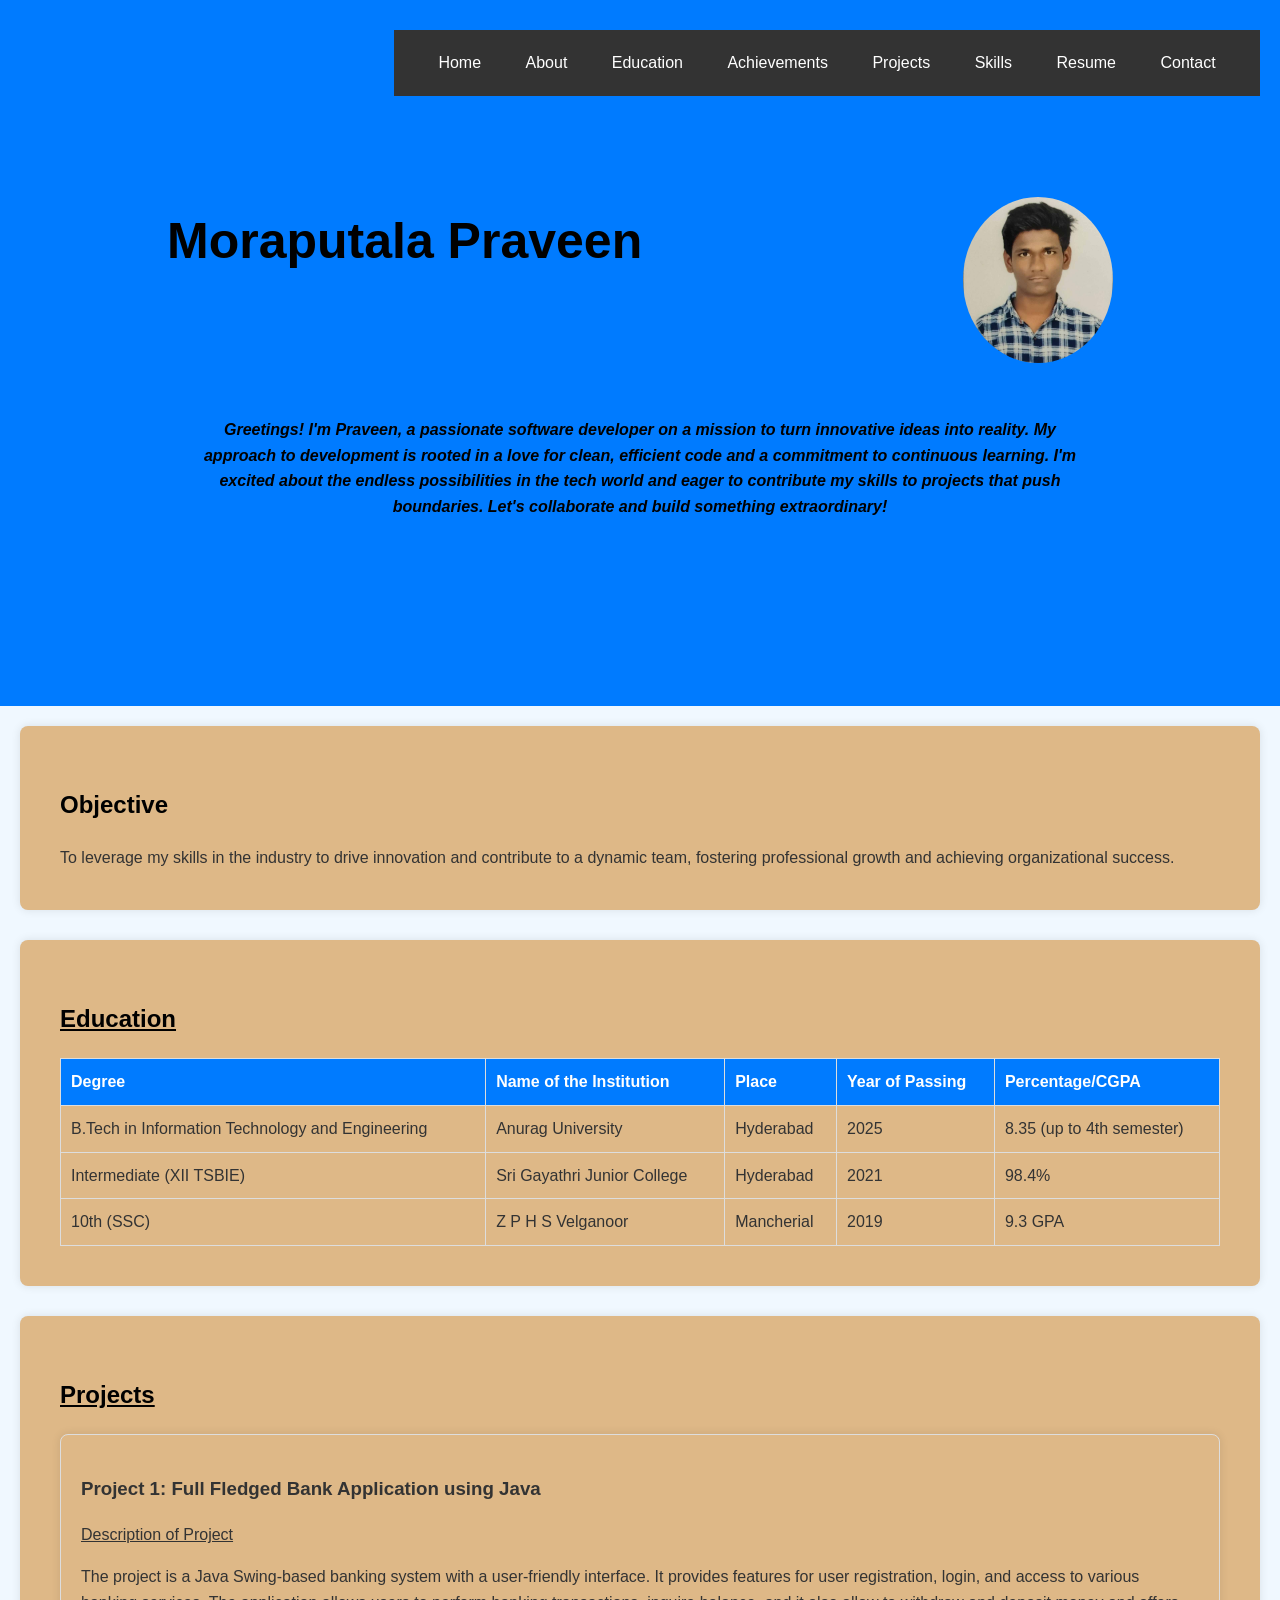
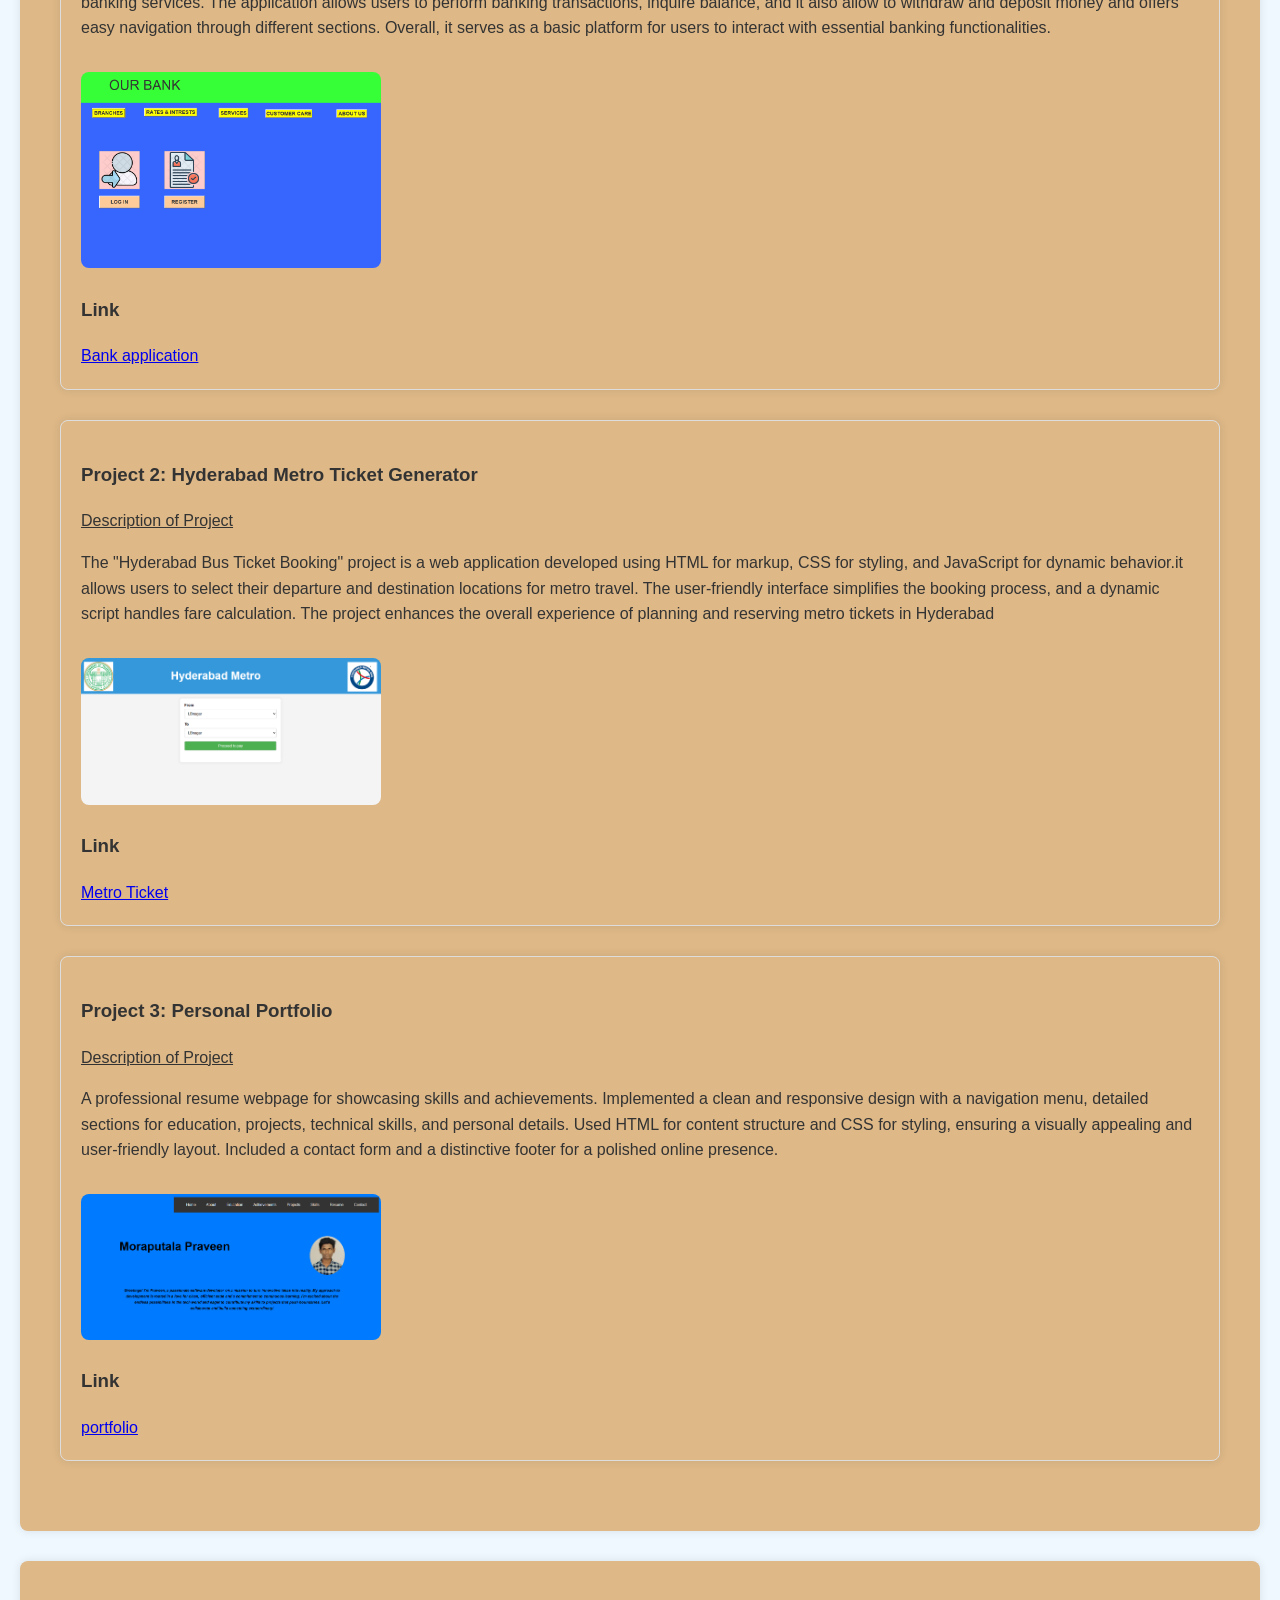
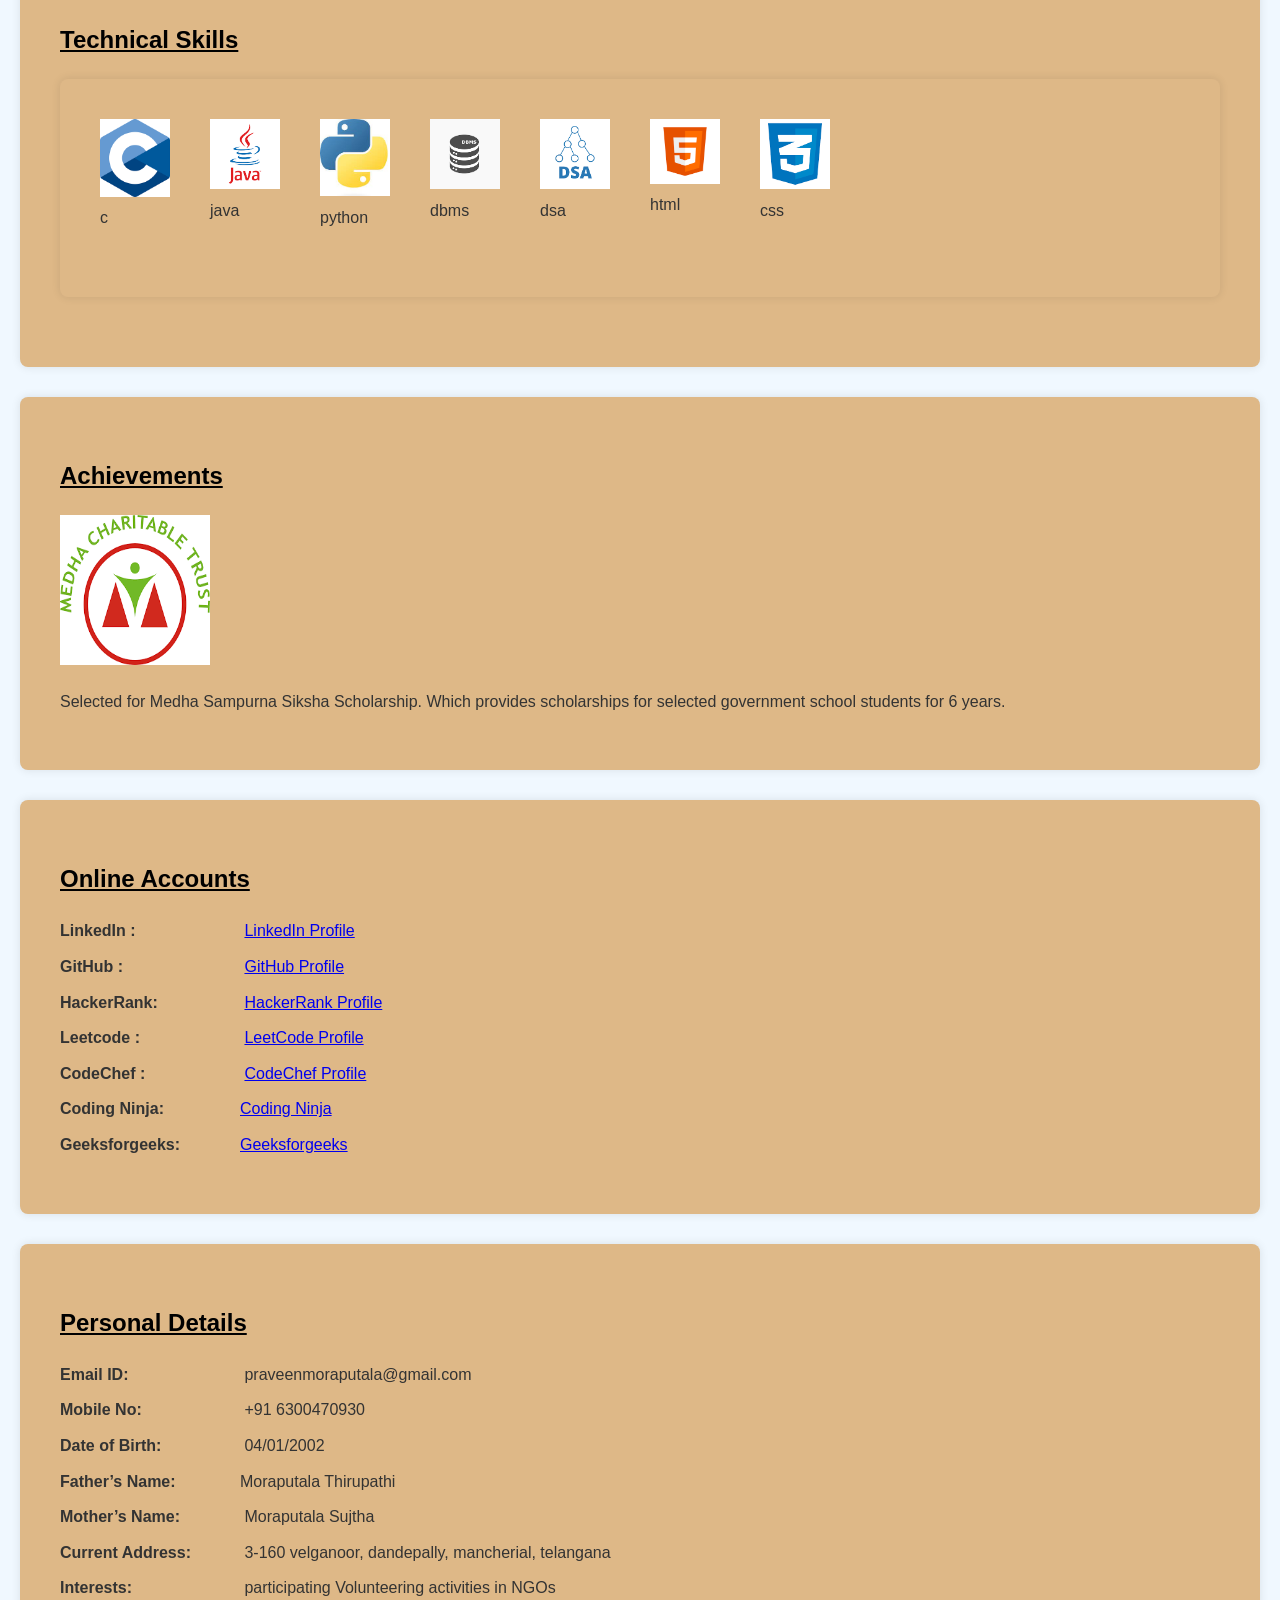
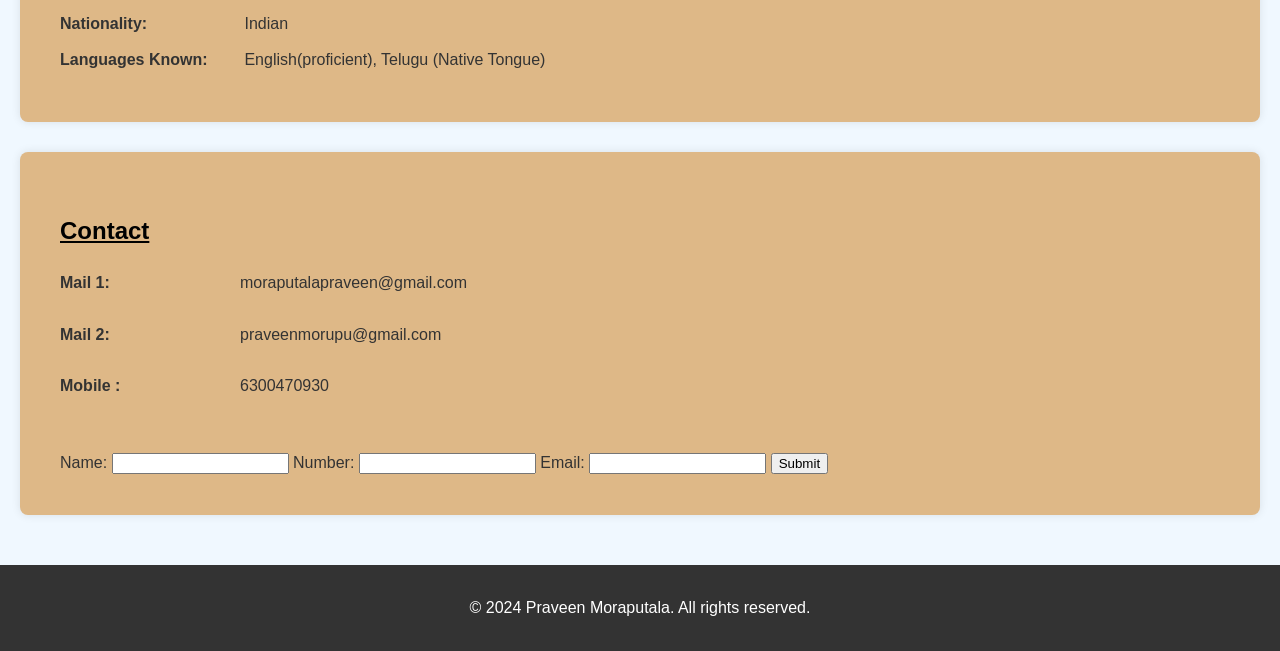
==== index.html @ 89fbe5b4 "Update and rename website1.html to index.html" ====
<!DOCTYPE html>
<html lang="en">
<head>
    <meta charset="UTF-8">
    <meta name="viewport" content="width=device-width, initial-scale=1.0">
    <link rel="stylesheet" href="styles.css">
    
    <title>Moraputala Praveen - Resume</title>
</head>
<body>
    
    <header>
      
        <nav >
            <a href="#home">Home</a>
            <a href="#about">About</a>
            <a href="#education">Education</a>
            <a href="#achievements">Achievements</a>
            <a href="#projects">Projects</a>
            <a href="#technical-skills">Skills</a>
            <a href="resume.pdf" target="_blank">Resume</a>
            <a href="#contact">Contact</a>
        </nav>

        <div id="header">
            <h1 style="font-size:50px;">Moraputala Praveen</h1>
            <img src="praveen.jpg" alt="Moraputala Praveen Photo">
        </div>

        <div id="greetings">
            Greetings! I'm Praveen, a passionate software developer on a mission to turn innovative ideas into reality.
            My approach to development is rooted in a love for clean, efficient code and a commitment to continuous learning. 
                I'm excited about the endless possibilities in the tech world and eager to contribute my skills to projects that 
                push boundaries. Let's collaborate and build something extraordinary!
        </div>
    </header>

    <main>
        <!-- Your main content goes here -->
        <div id="objective">
            <h2>Objective</h2>
            <p>To leverage my skills in the industry to drive innovation and contribute to a dynamic team, fostering professional growth and achieving organizational success.</p>
        </div>
    
        <div id="education">
            <h2><u>Education</u></h2>
            <table>
                <tr>
                    <th>Degree</th>
                    <th>Name of the Institution</th>
                    <th>Place</th>
                    <th>Year of Passing</th>
                    <th>Percentage/CGPA</th>
                </tr>
                <tr>
                    <td>B.Tech in Information Technology and Engineering</td>
                    <td>Anurag University</td>
                    <td>Hyderabad</td>
                    <td>2025</td>
                    <td>8.35 (up to 4th semester)</td>
                </tr>
                <tr>
                    <td>Intermediate (XII TSBIE)</td>
                    <td>Sri Gayathri Junior College</td>
                    <td>Hyderabad</td>
                    <td>2021</td>
                    <td>98.4%</td>
                </tr>
                <tr>
                    <td>10th (SSC)</td>
                    <td>Z P H S Velganoor</td>
                    <td>Mancherial</td>
                    <td>2019</td>
                    <td>9.3 GPA</td>
                </tr>
            </table>
        </div>

        <div id="projects">
            <h2><u>Projects</u></h2>
            <div class="project">
                <h3>Project 1: Full Fledged Bank Application using Java</h3>
                <p><u>Description of Project </u></p>
                <p>The project is a Java Swing-based banking system with a user-friendly interface. It provides features for user 
                    registration, login, and access to various banking services. The application allows users to perform banking 
                    transactions, inquire balance, and it also allow to withdraw and deposit money  and offers easy navigation through
                     different sections. Overall, it serves as a basic platform for users to interact with essential banking functionalities.</p>
                <img src="bank.png" alt="Project 1 Image" width="300" height="100">
                <h3>Link</h3>
                <a href="https://github.com/moraputalapraveen/bank-application" target="_blank">Bank application </a>
            </div>
    
            <div class="project">
                <h3>Project 2: Hyderabad Metro Ticket Generator</h3>
                <p><u>Description of Project</u> </p>
                <p>The "Hyderabad Bus Ticket Booking" project is a web application developed using HTML for markup, CSS for styling, and 
                    JavaScript for dynamic behavior.it allows  users to select their departure and destination locations for metro travel. 
                    The user-friendly interface simplifies the booking process, and a dynamic script handles fare calculation.
                     The project enhances the overall experience of planning and reserving metro tickets in Hyderabad
                </p>
                <img src="metro.png" alt="Project 2 Image" width="300" height="500">
                <h3>Link</h3>
                <a href="https://github.com/moraputalapraveen/Hyderabad_metro_ticket" target="_blank">Metro Ticket</a>
            </div>
            

            <div class="project">
                <h3>Project 3: Personal Portfolio</h3>
                <p><u>Description of Project </u></p>
                <p>
                     A professional resume webpage for showcasing skills and achievements. 
                    Implemented a clean and responsive design with a navigation menu, detailed sections 
                    for education, projects, technical skills, and personal details. Used HTML for content
                     structure and CSS for styling, ensuring a visually appealing and user-friendly layout.
                      Included a contact form and a distinctive footer for a polished online presence.</p>
                <img src="portfolio.png" alt="portfolio image" width="300" height="100">
                <h3>Link</h3>
                <a href="https://github.com/moraputalapraveen/bank-application" target="_blank">portfolio </a>
            </div>
            
        </div>
    
        <div id="technical-skills">
            <h2><u>Technical Skills</u></h2>
            <div id="technical-skills">
                
                <ul class="skills-list">
                    <li>
                        <img src="c.png" alt="C" class="skill-logo">
                        <p>c</p>
                    </li>
                    <li>
                        <img src="java.png" alt="CSS Logo" class="skill-logo">
                        <p>java</p>
                    </li>
                    <li>
                        <img src="python.jpg" alt="CSS Logo" class="skill-logo">
                        <p>python</p>
                    </li>
                    <li>
                        <img src="dbms.png" alt="CSS Logo" class="skill-logo">
                        <p>dbms</p>
                    </li>
                    <li>
                        <img src="dsa.png" alt="dsa logo" class="skill-logo">
                        <p>dsa</p>
                    </li>
                    <li>
                        <img src="html.png" alt="CSS Logo" class="skill-logo">
                        <p>html</p>
                    </li>
                    <li>
                        <img src="css.png" alt=" css logo" class="skill-logo">
                        <p>css</p>
                    </li>
                    
                    <!-- Add more skills as needed -->
                </ul>
            </div>
            
        </div>
   
        <div id="achievements">
            <h2><u>Achievements</u></h2>
            <ul>
                <li>
                    <img  src="medha.png" alt="dsa logo"  width="150px" height="150px">
                    <p>Selected for Medha Sampurna Siksha Scholarship. Which provides scholarships for selected government
                        school students for 6 years.</p>
                </li>
            </ul>
        </div>
    
        <div id="Online-accounts">
            <h2><u>Online Accounts</u></h2>
            <ul>
                <li><strong>LinkedIn  :</strong> <a href="https://www.linkedin.com/in/praveen-moraputala-146550252/" target="_blank">LinkedIn Profile</a></li>
                <li><strong>GitHub    :</strong> <a href="https://github.com/moraputalapraveen" target="_blank">GitHub Profile</a></li>
                <li><strong>HackerRank:</strong> <a href="https://www.hackerrank.com/profile/21eg105h37_" target="_blank">HackerRank Profile</a></li>
                <li><strong>Leetcode  :</strong> <a href="https://leetcode.com/21eg105h37/" target="_blank" >LeetCode Profile</a></li>
                <li><strong>CodeChef  :</strong> <a href="https://www.codechef.com/users/au_21eg105h37" target="_blank"> CodeChef Profile</a></li>
                <li><strong>Coding Ninja:</strong><a href="https://www.codingninjas.com/studio/profile/praveen_17" target="_blank">Coding Ninja</a></li>
                <li><strong>Geeksforgeeks:</strong><a href="https://auth.geeksforgeeks.org/user/21eg10iwkr" target="_blank">Geeksforgeeks</a></li>
            </ul>
        </div>

        <div id="personal-details">
            <h2><u>Personal Details</u></h2>
            <ul>
                <li><strong>Email ID:</strong> praveenmoraputala@gmail.com</li>
                <li><strong>Mobile No:</strong> +91 6300470930</li>
                <li><strong>Date of Birth:</strong> 04/01/2002</li>
                <li><strong>Father’s Name: </strong>Moraputala Thirupathi</li>
                <li><strong>Mother’s Name:</strong> Moraputala Sujtha</li>
                <li><strong>Current Address:</strong> 3-160 velganoor, dandepally, mancherial, telangana</li>
                <li><strong>Interests:</strong> participating Volunteering activities in NGOs</li>
                <li><strong>Nationality:</strong> Indian</li>
                <li><strong>Languages Known:</strong> English(proficient), Telugu (Native Tongue)</li>
            </ul>
        </div>
    
        <div id="contact">
            <h2><u>Contact</u></h2>
            <p><strong>Mail 1:</strong>moraputalapraveen@gmail.com</p>
            <br>
            <p><strong>Mail 2:</strong>praveenmorupu@gmail.com</p>
            <br>
            <p><strong>Mobile  :</strong>6300470930</p>
            <p><strong></strong></p>
            <br>
            
            <form>
                <label for="name">Name:</label>
                <input type="text" id="name" name="name" required>
        
                <label for="number">Number:</label>
                <input type="tel" id="number" name="number" required>
        
                <label for="email">Email:</label>
                <input type="email" id="email" name="email" required>
        
                <button type="submit">Submit</button>
            </form>
        </div>
       
    
    
    </main>
    <footer>
        &copy; 2024 Praveen Moraputala. All rights reserved.
    </footer>
</body>
</html>
---- styles.css ----
body {
            font-family: 'Arial', sans-serif;
            line-height: 1.6;
            margin: 0;
            background-color:aliceblue;
            color: #333;
        }

        header {
            background-color:#007BFF;
            padding: 167px;
            text-align: center;
            overflow: hidden; 
        }

        nav {
            background-color: #333;
            padding: 20px; 
            
            position: absolute;
            right: 20px;
            
            top: 30px;
           
            width: calc(70% - 70px);
        }


        nav a {
            color: #fff;
            text-decoration: none;
            margin: 0 20px;
          

        }

        #header h1 {
            float: left;
        }

        #header img {
            max-width: 150px;
            border-radius: 50%;
            margin-top: 30px;
            float: right;
        }

        #header div {
            color:crimson;
            font-size: 14px;
            font-family: Impact, Haettenschweiler, 'Arial Narrow Bold', sans-serif;
            margin-top: 200px;
        }

        #greetings {
            color:black;
            font-size: 16px;
            text-align: center;
            margin-top: 230px;
            word-wrap: break-word;
            font-style: italic; /* Italic font style */
            font-weight: bold; /* Bold font weight */
            padding: 20px; /* Added padding for better visual appearance */
           
            
           
        }
        
        main {
            
            padding: 20px;
        }

        h1, h2 {
            color:black;
        }

        ul {
            list-style-type: none;
            padding: 0;
        }

        li {
            margin-bottom: 10px;
        }

        #objective,
        #education,
        #projects,
        #technical-skills,
        #achievements,
        #Online-accounts,
        #personal-details,
        #contact {
            margin-bottom: 30px;
            background-color:burlywood;
            padding: 40px;
            border-radius: 8px;
            box-shadow: 0 0 10px rgba(0, 0, 0, 0.1);
        }

        #objective p,
        #projects ul,
        #technical-skills ul,
        #achievements ul,
        #soft-skills ul,
        #personal-details ul,
        #contact p {
            margin: 0;
        }

        table {
            width: 100%;
            border-collapse: collapse;
            margin-top: 20px;
        }

        th, td {
            border: 1px solid #ddd;
            padding: 10px;
            text-align: left;
        }

        th {
            background-color: #007BFF;
            color: white;
        }
         
        .project {
            margin-bottom: 30px;
            border: 1px solid #ddd;
            padding: 20px;
            border-radius: 8px;
            box-shadow: 0 0 10px rgba(0, 0, 0, 0.1);
        }

        .project img {
            max-width: 100%;
            height: auto;
            border-radius: 8px;
            margin-top: 15px;
        }

        #technical-skills 
           
        
        
        .skills-list {
            list-style-type: none;
            padding: 0;
            display: flex; /* Display skills in a row */
        }
        
        .skills-list li {
            margin-right: 40px; /* Adjust the spacing between skills */
        }
        
        .skill-logo {
            max-width: 70px; /* Set the maximum width for the logos */
            height: auto;
            margin-bottom: -15px; /* Adjust the spacing between logo and skill name */
        }
        
        #personal-details strong,
        #Online-accounts strong,
        #contact strong{
            display: inline-block;
            width: 180px;
        }
        footer {
            text-align: center;
            padding: 30px;
            background-color: #333;
            color: #fff;
            margin-top: auto;
        }
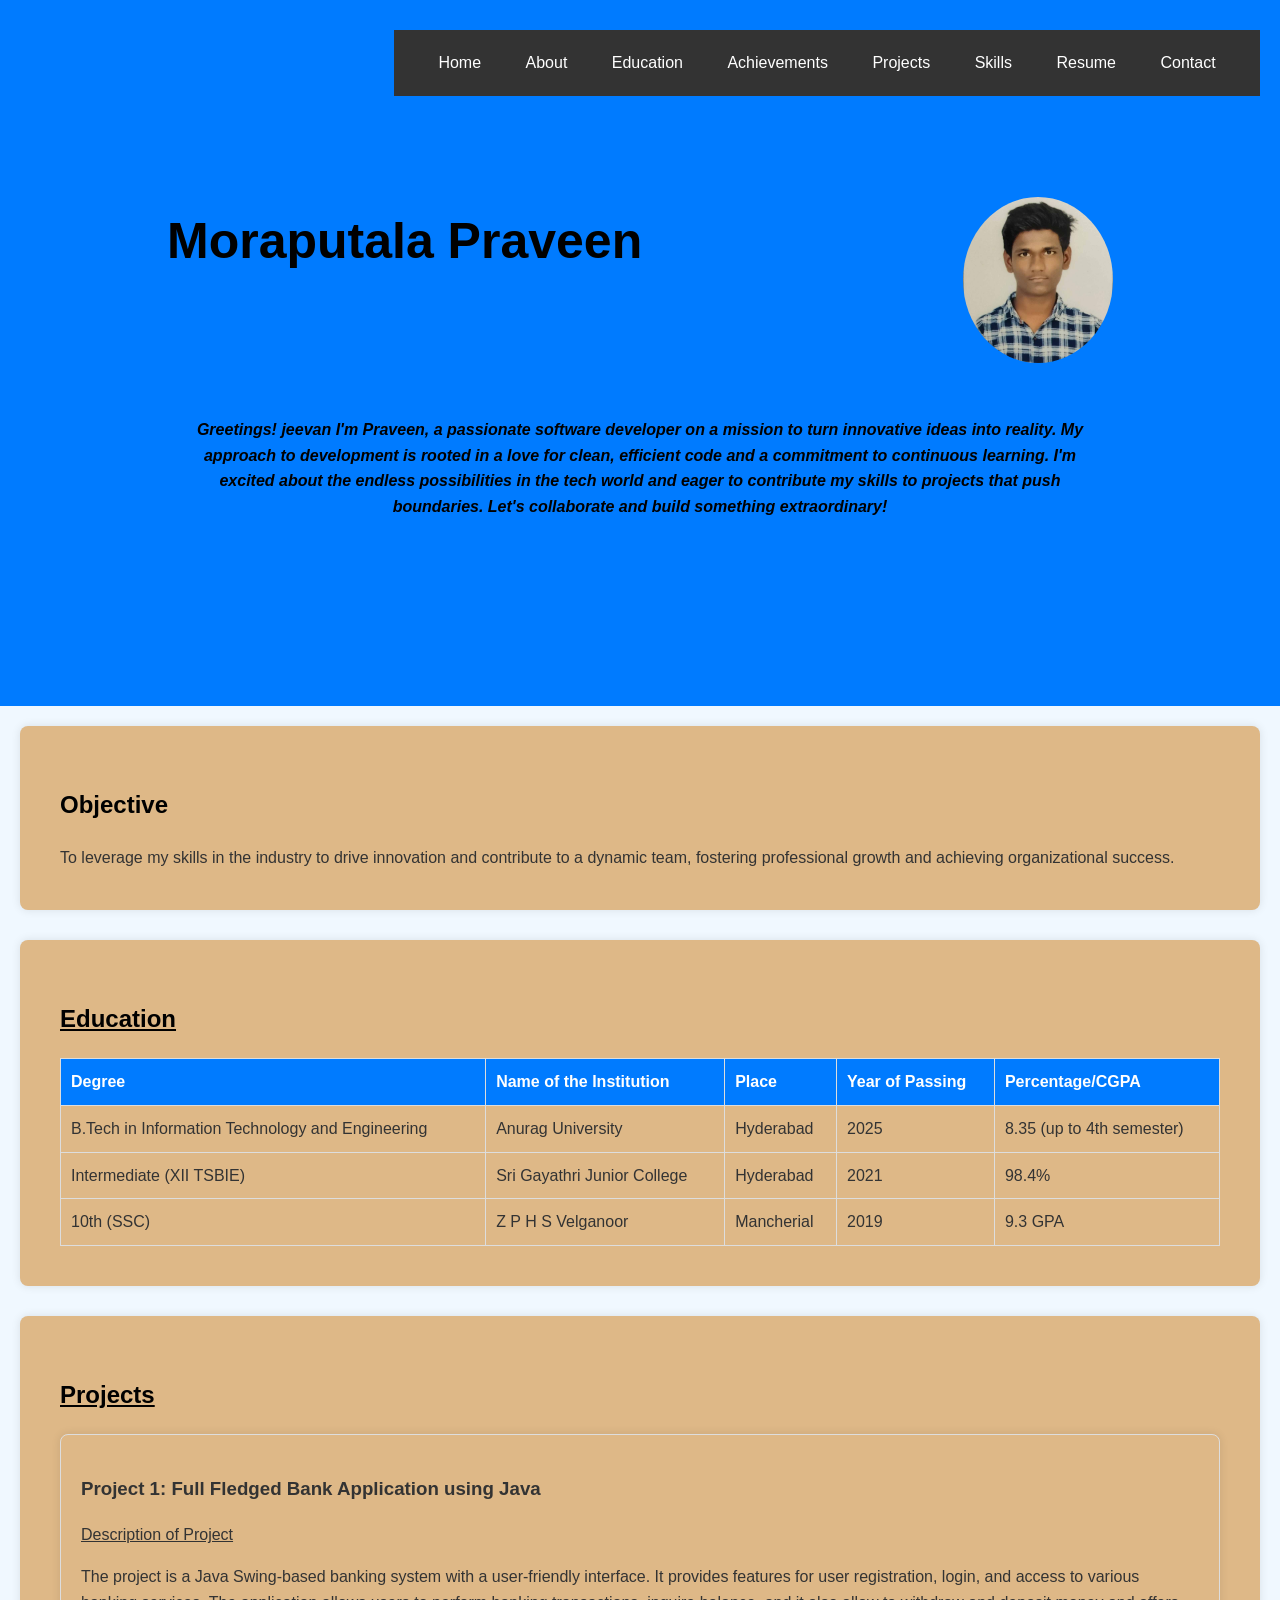
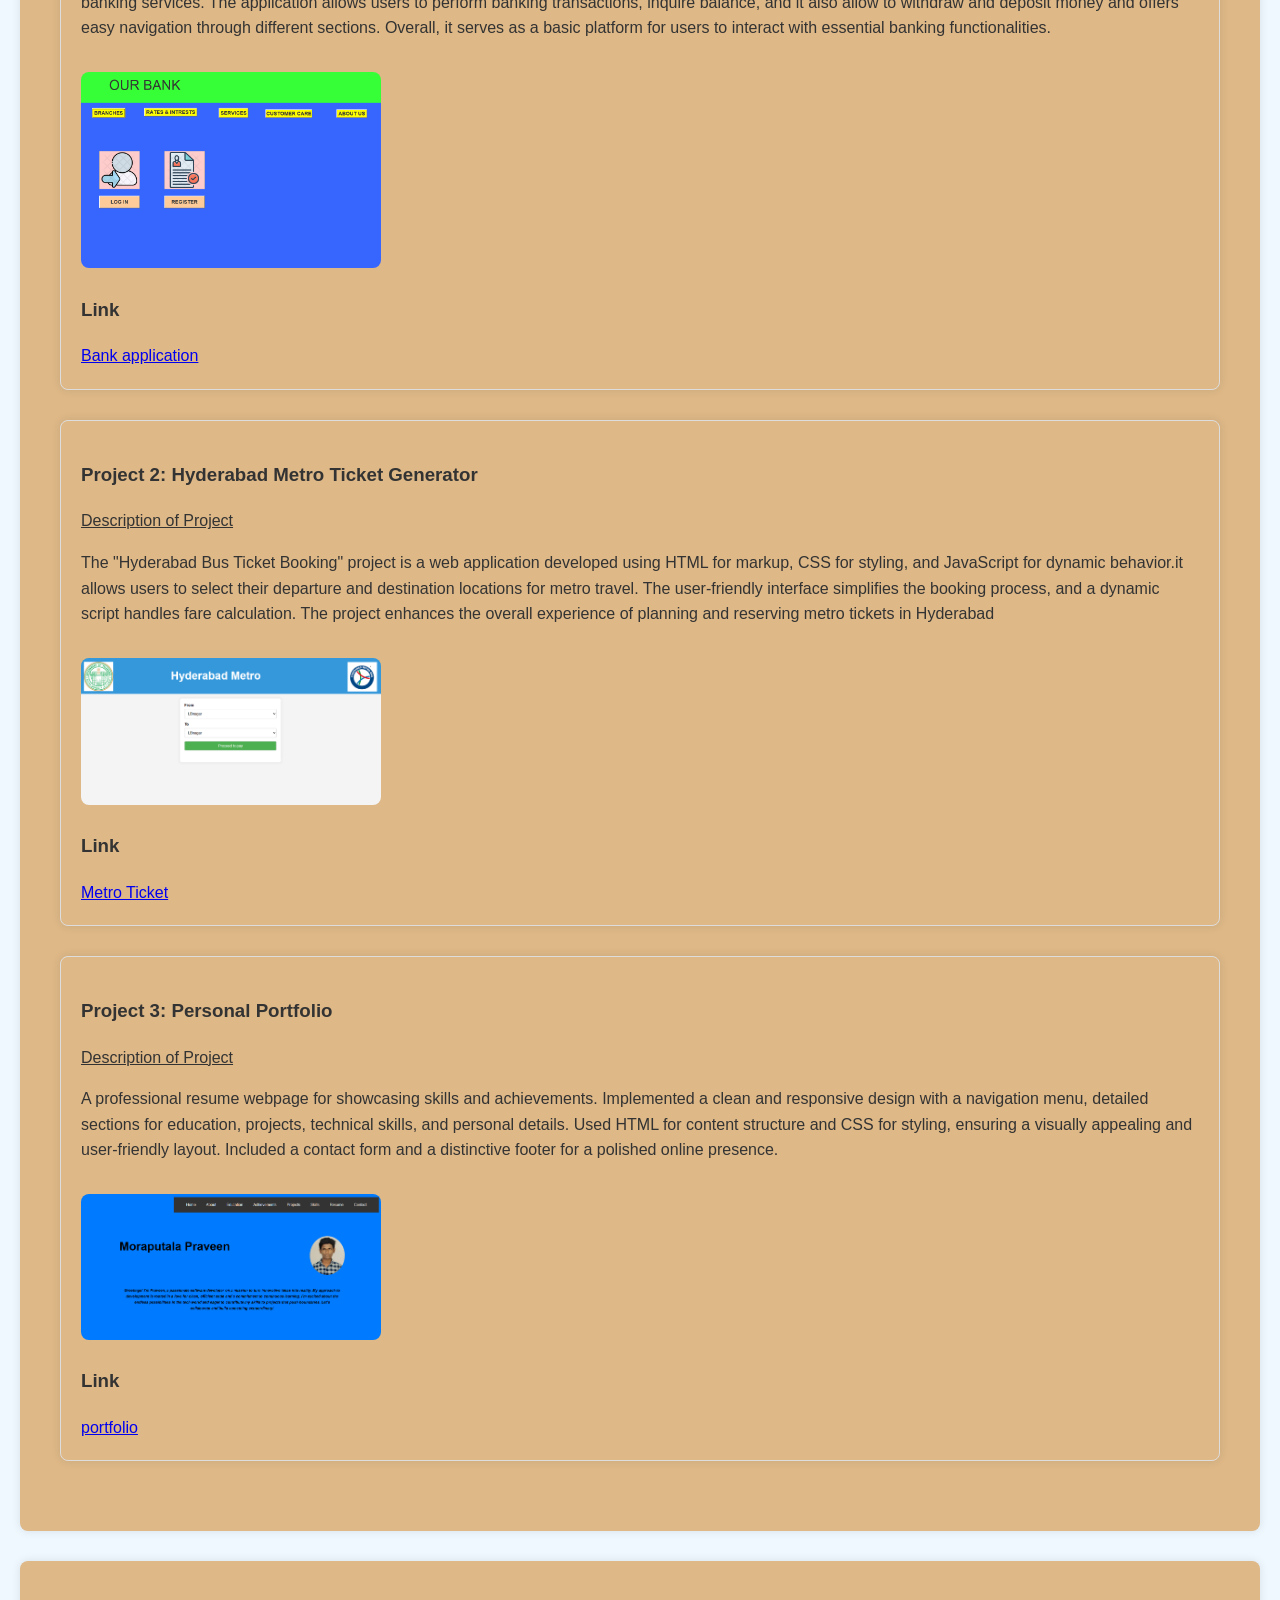
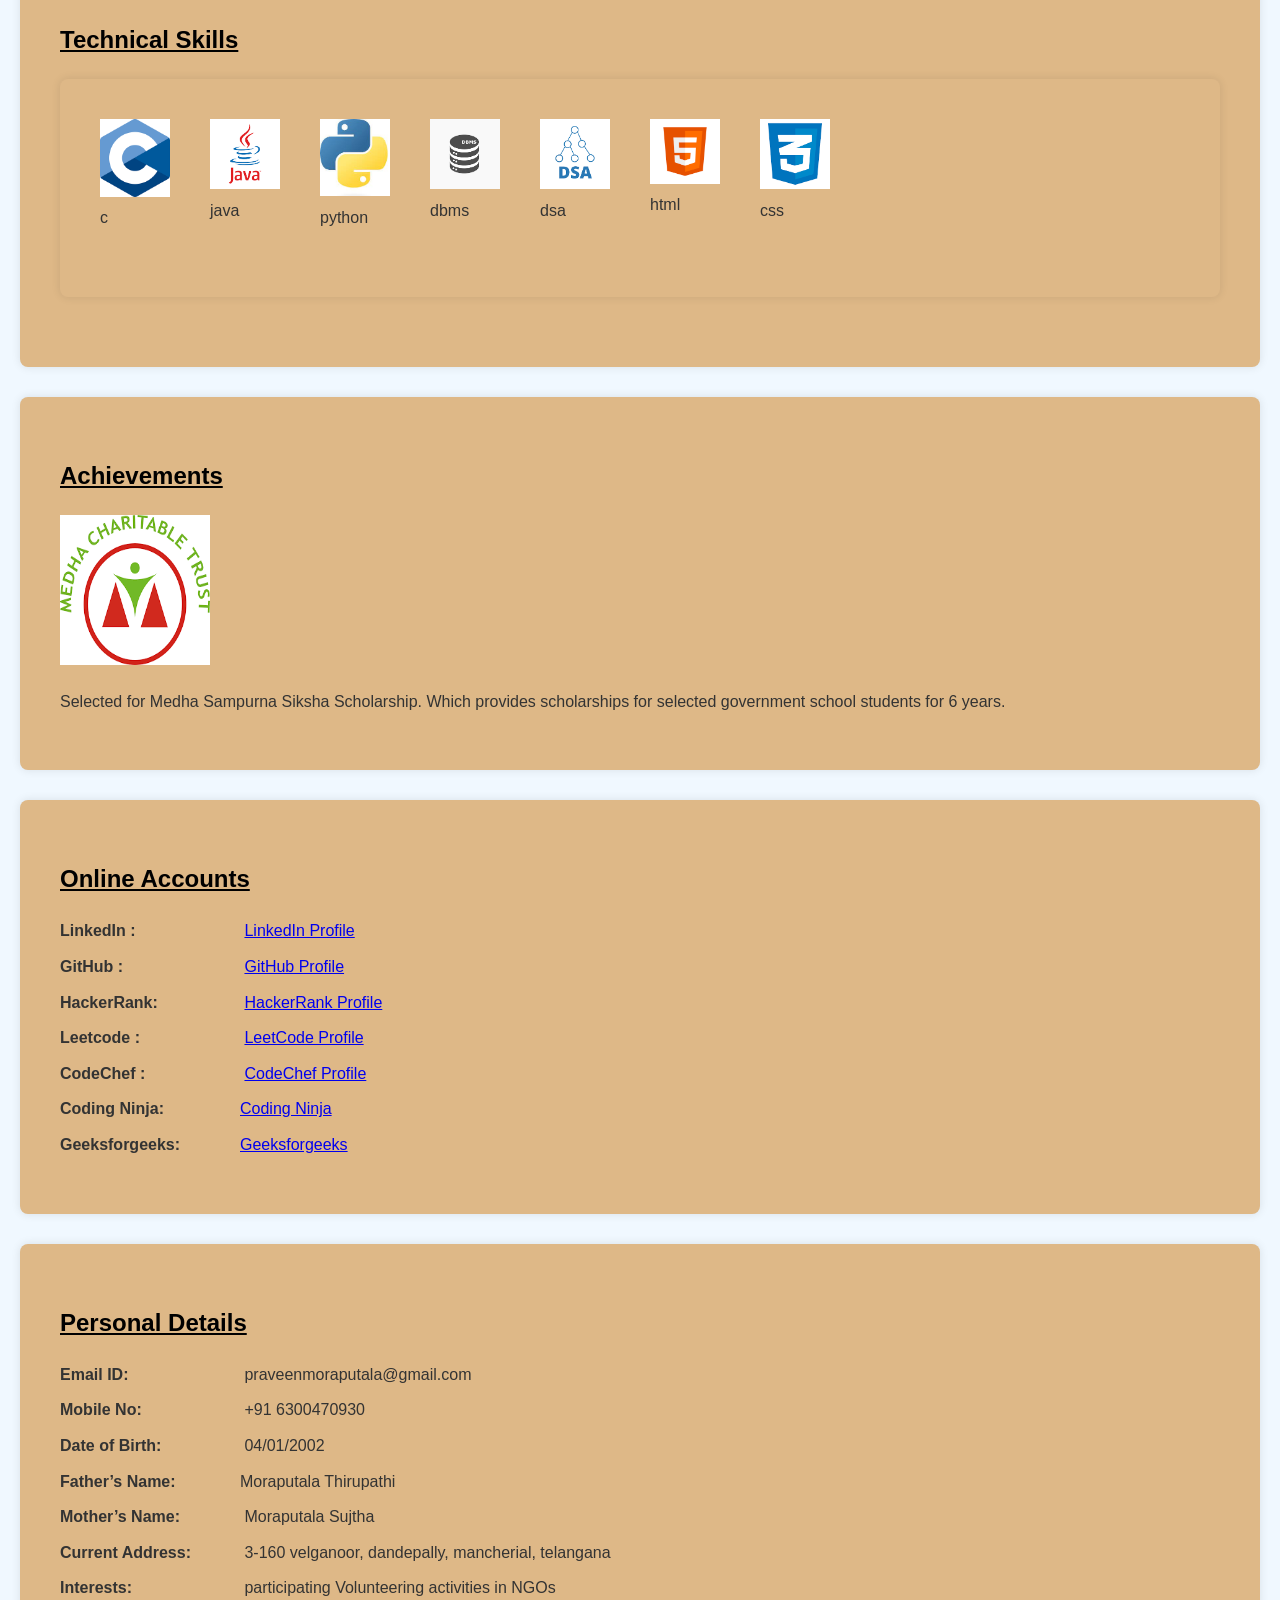
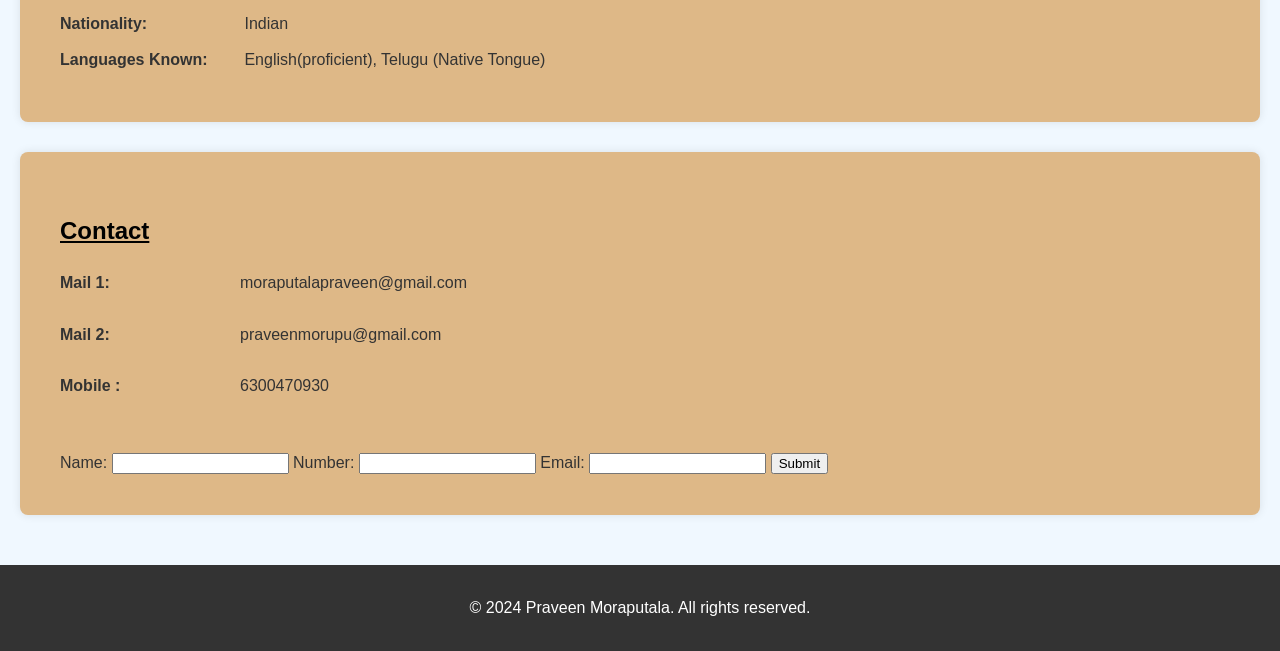
==== commit a34eee7d: "Update index.html" ====
--- a/index.html
+++ b/index.html
@@ -28,7 +28,7 @@
         </div>
 
         <div id="greetings">
-            Greetings! I'm Praveen, a passionate software developer on a mission to turn innovative ideas into reality.
+            Greetings! jeevan I'm Praveen, a passionate software developer on a mission to turn innovative ideas into reality.
             My approach to development is rooted in a love for clean, efficient code and a commitment to continuous learning. 
                 I'm excited about the endless possibilities in the tech world and eager to contribute my skills to projects that 
                 push boundaries. Let's collaborate and build something extraordinary!
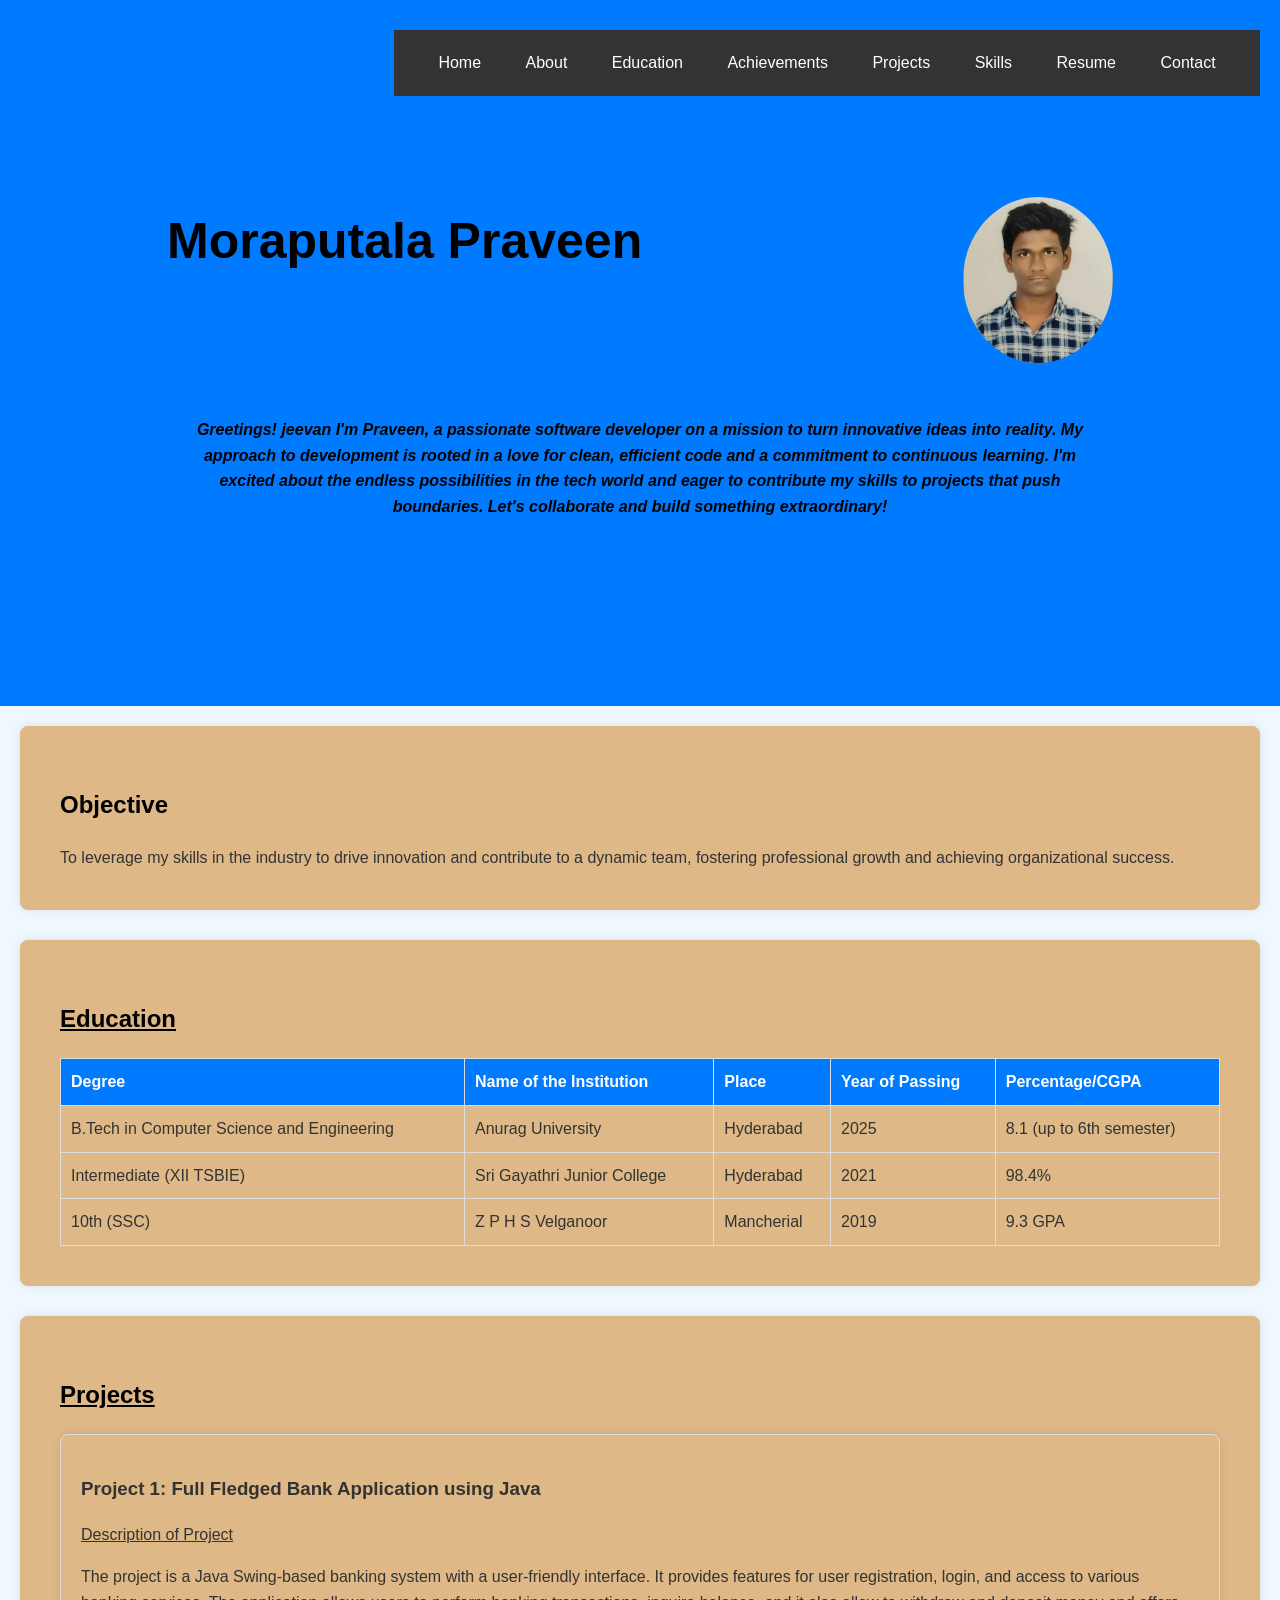
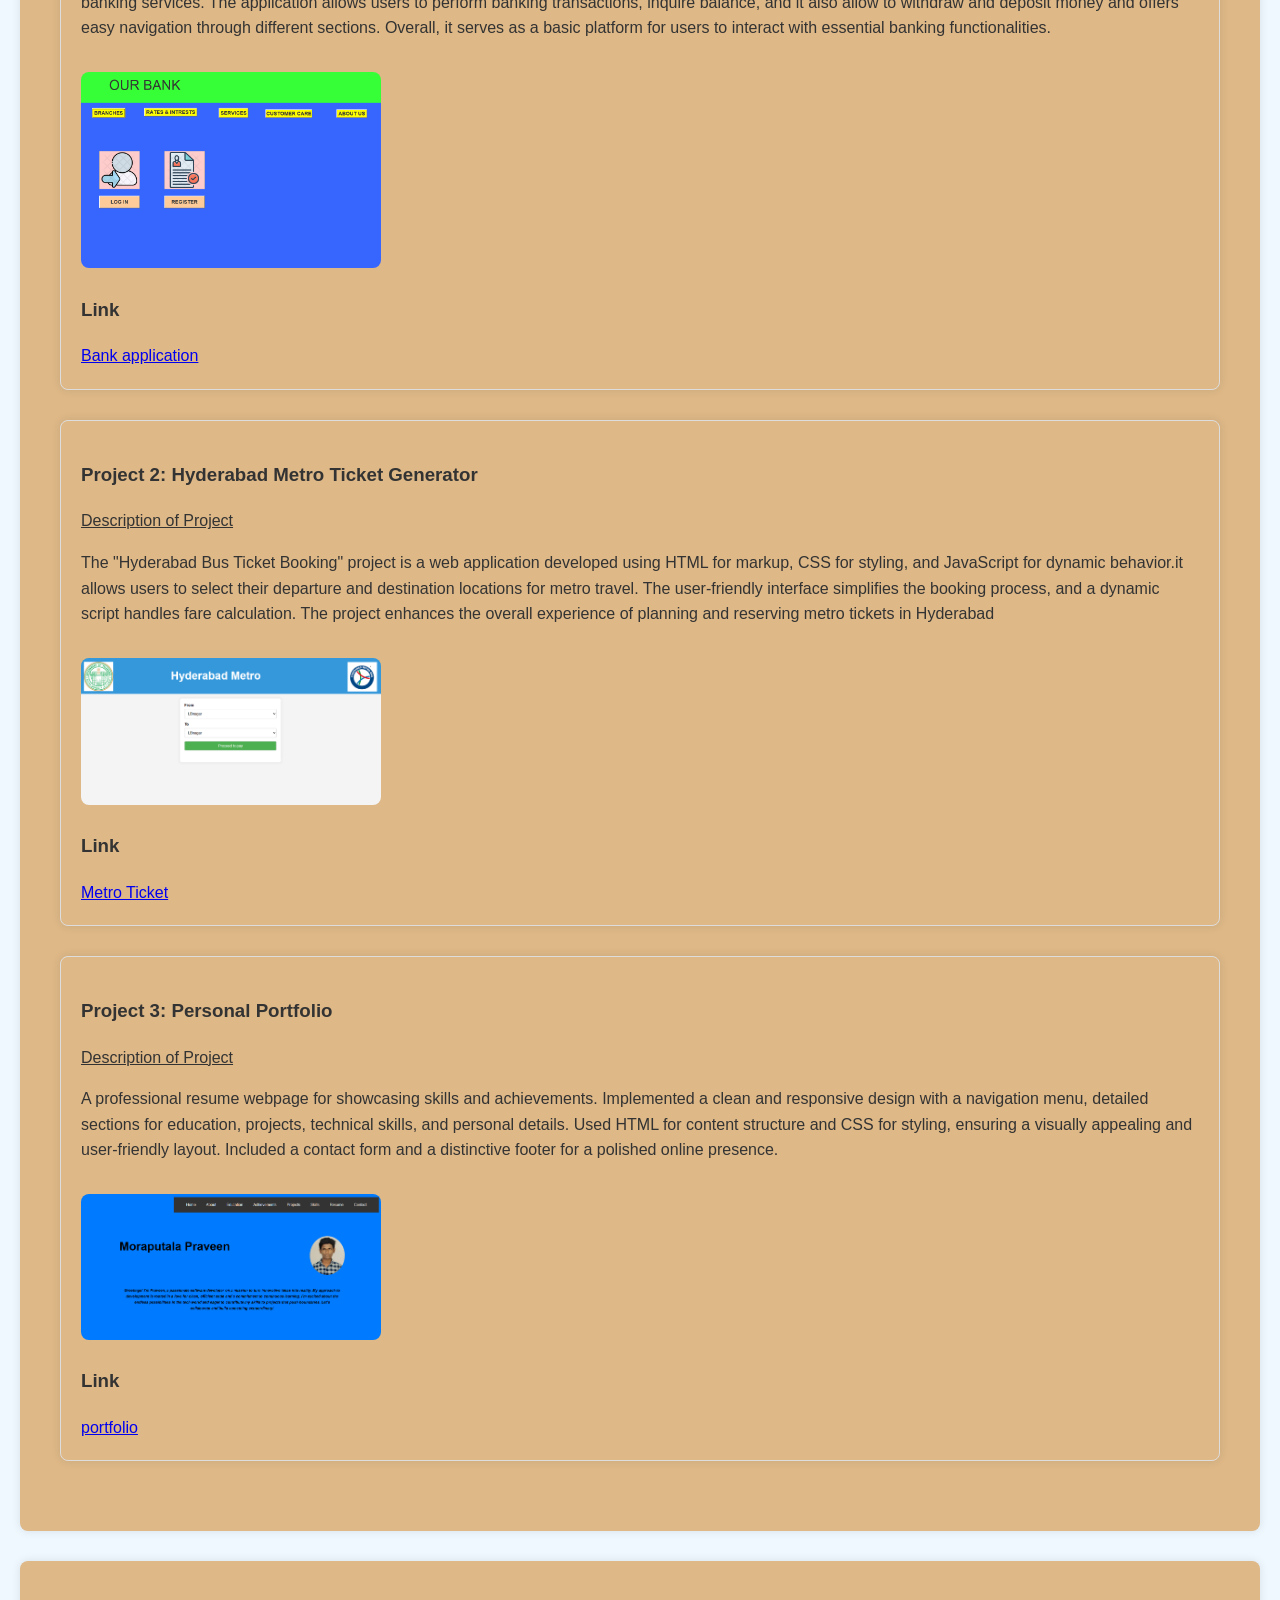
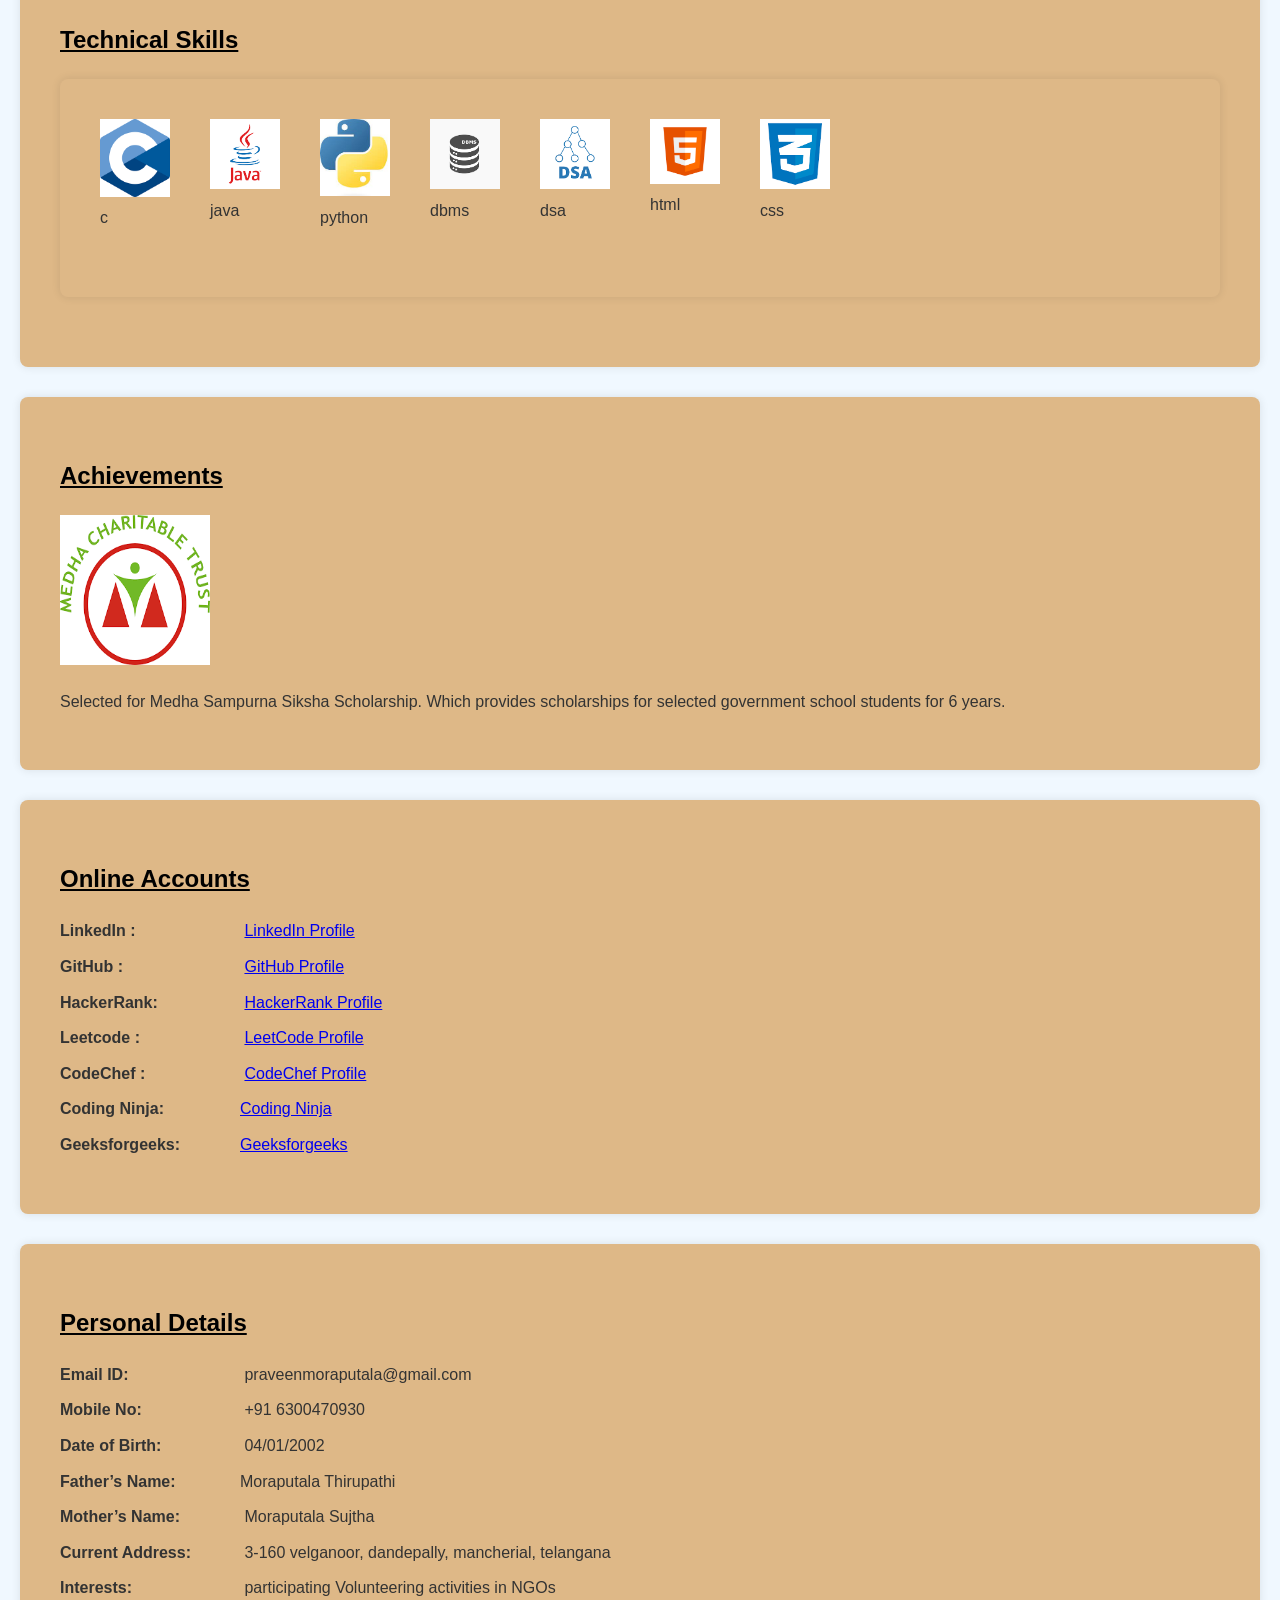
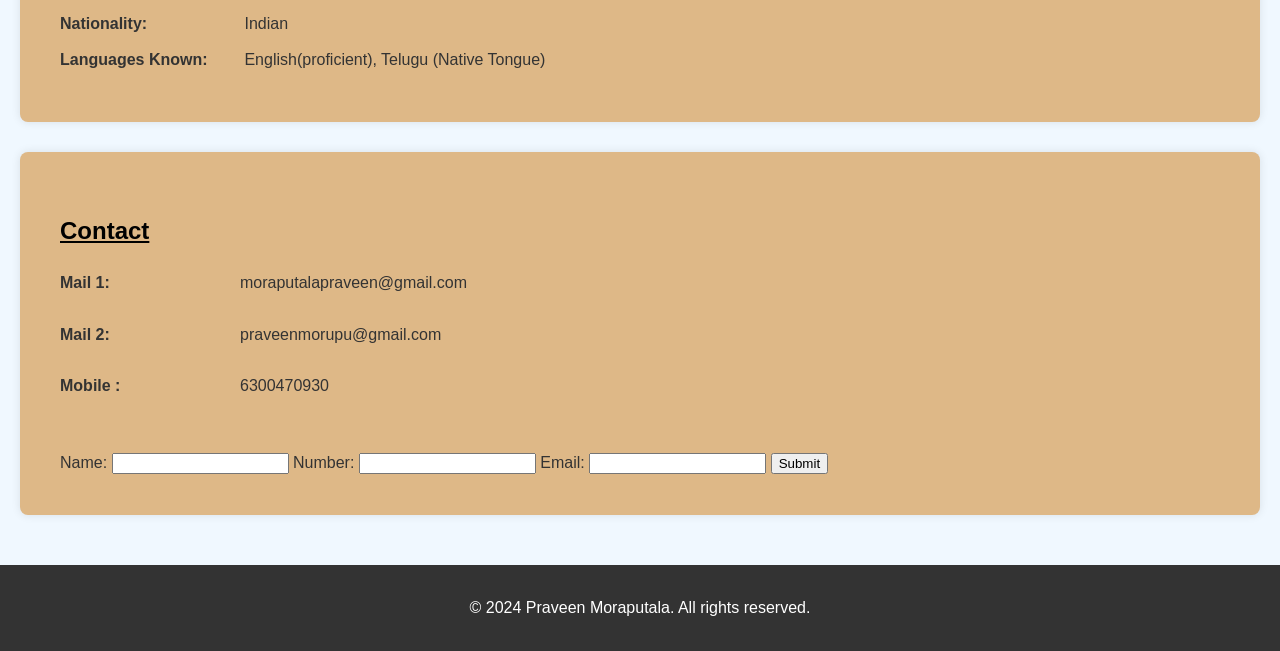
==== commit c6d1e9b0: "Update index.html" ====
--- a/index.html
+++ b/index.html
@@ -53,11 +53,11 @@
                     <th>Percentage/CGPA</th>
                 </tr>
                 <tr>
-                    <td>B.Tech in Information Technology and Engineering</td>
+                    <td>B.Tech in Computer Science and Engineering</td>
                     <td>Anurag University</td>
                     <td>Hyderabad</td>
                     <td>2025</td>
-                    <td>8.35 (up to 4th semester)</td>
+                    <td>8.1 (up to 6th semester)</td>
                 </tr>
                 <tr>
                     <td>Intermediate (XII TSBIE)</td>
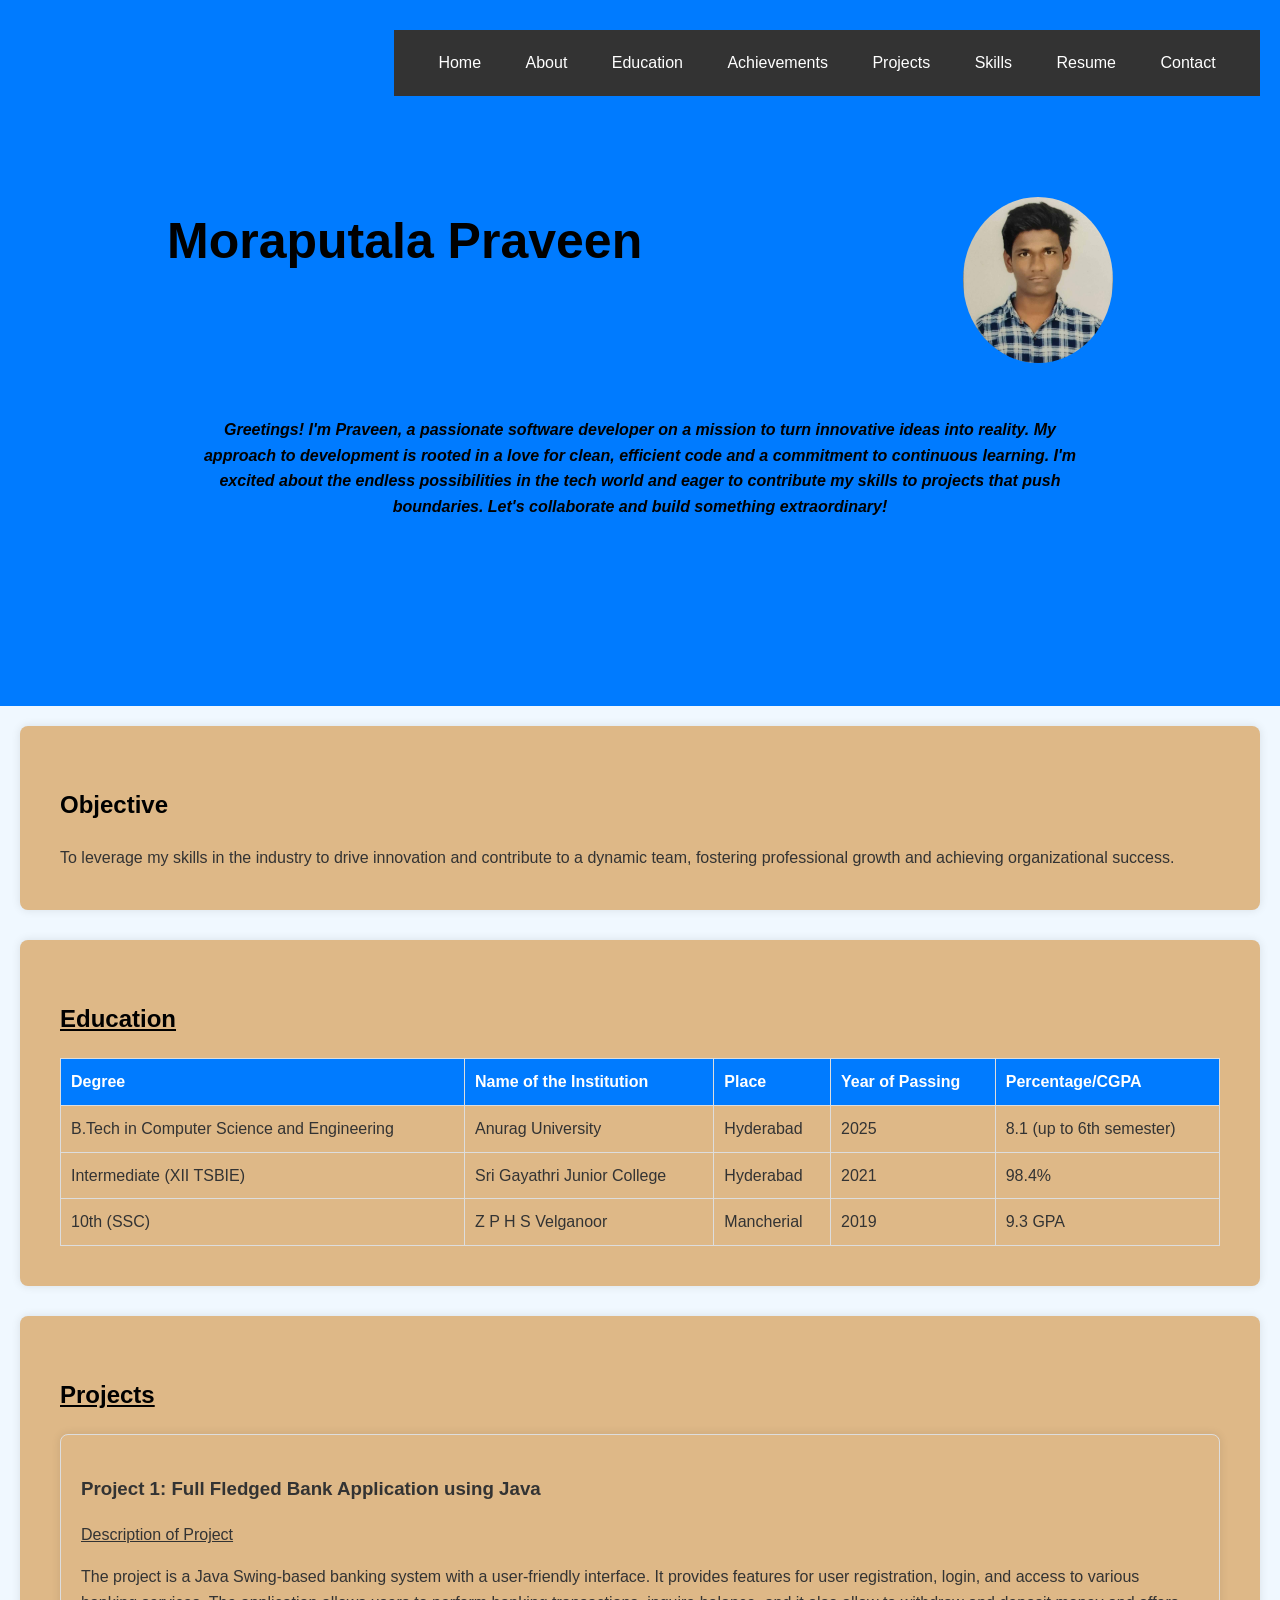
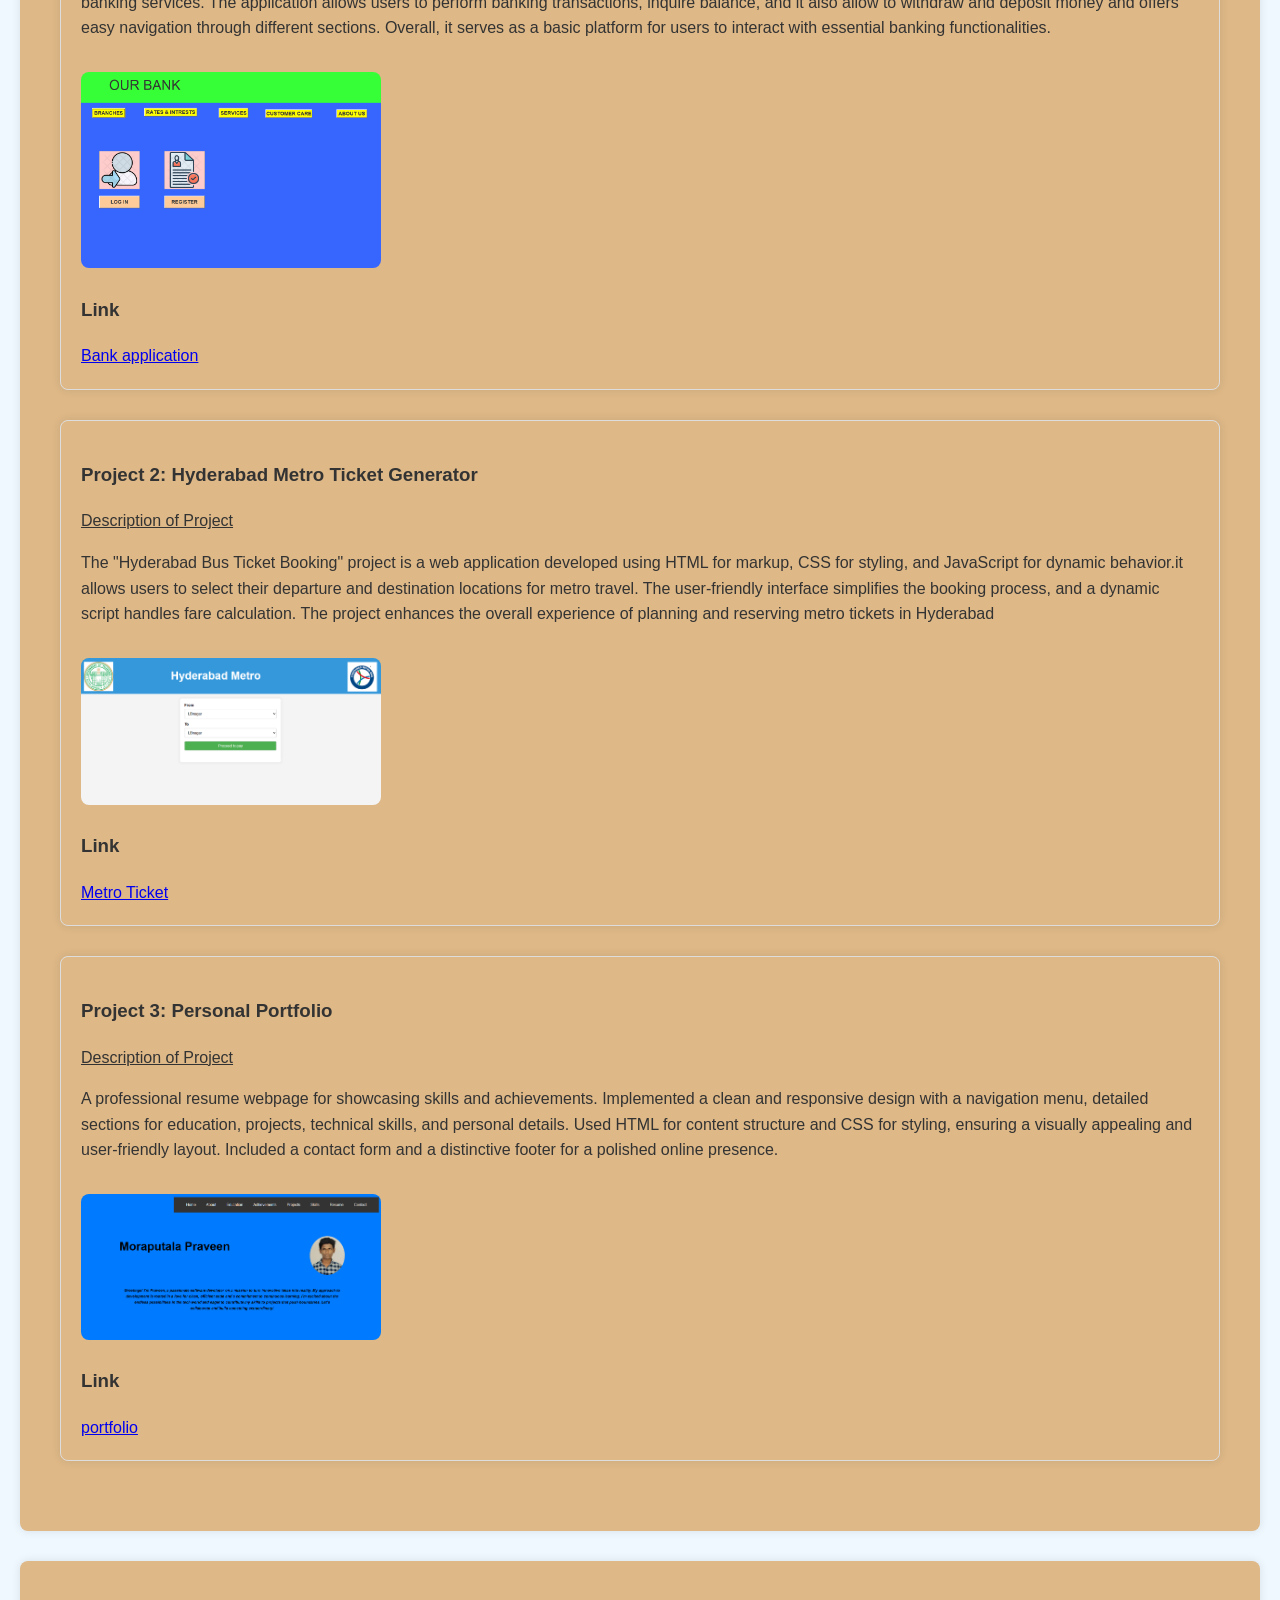
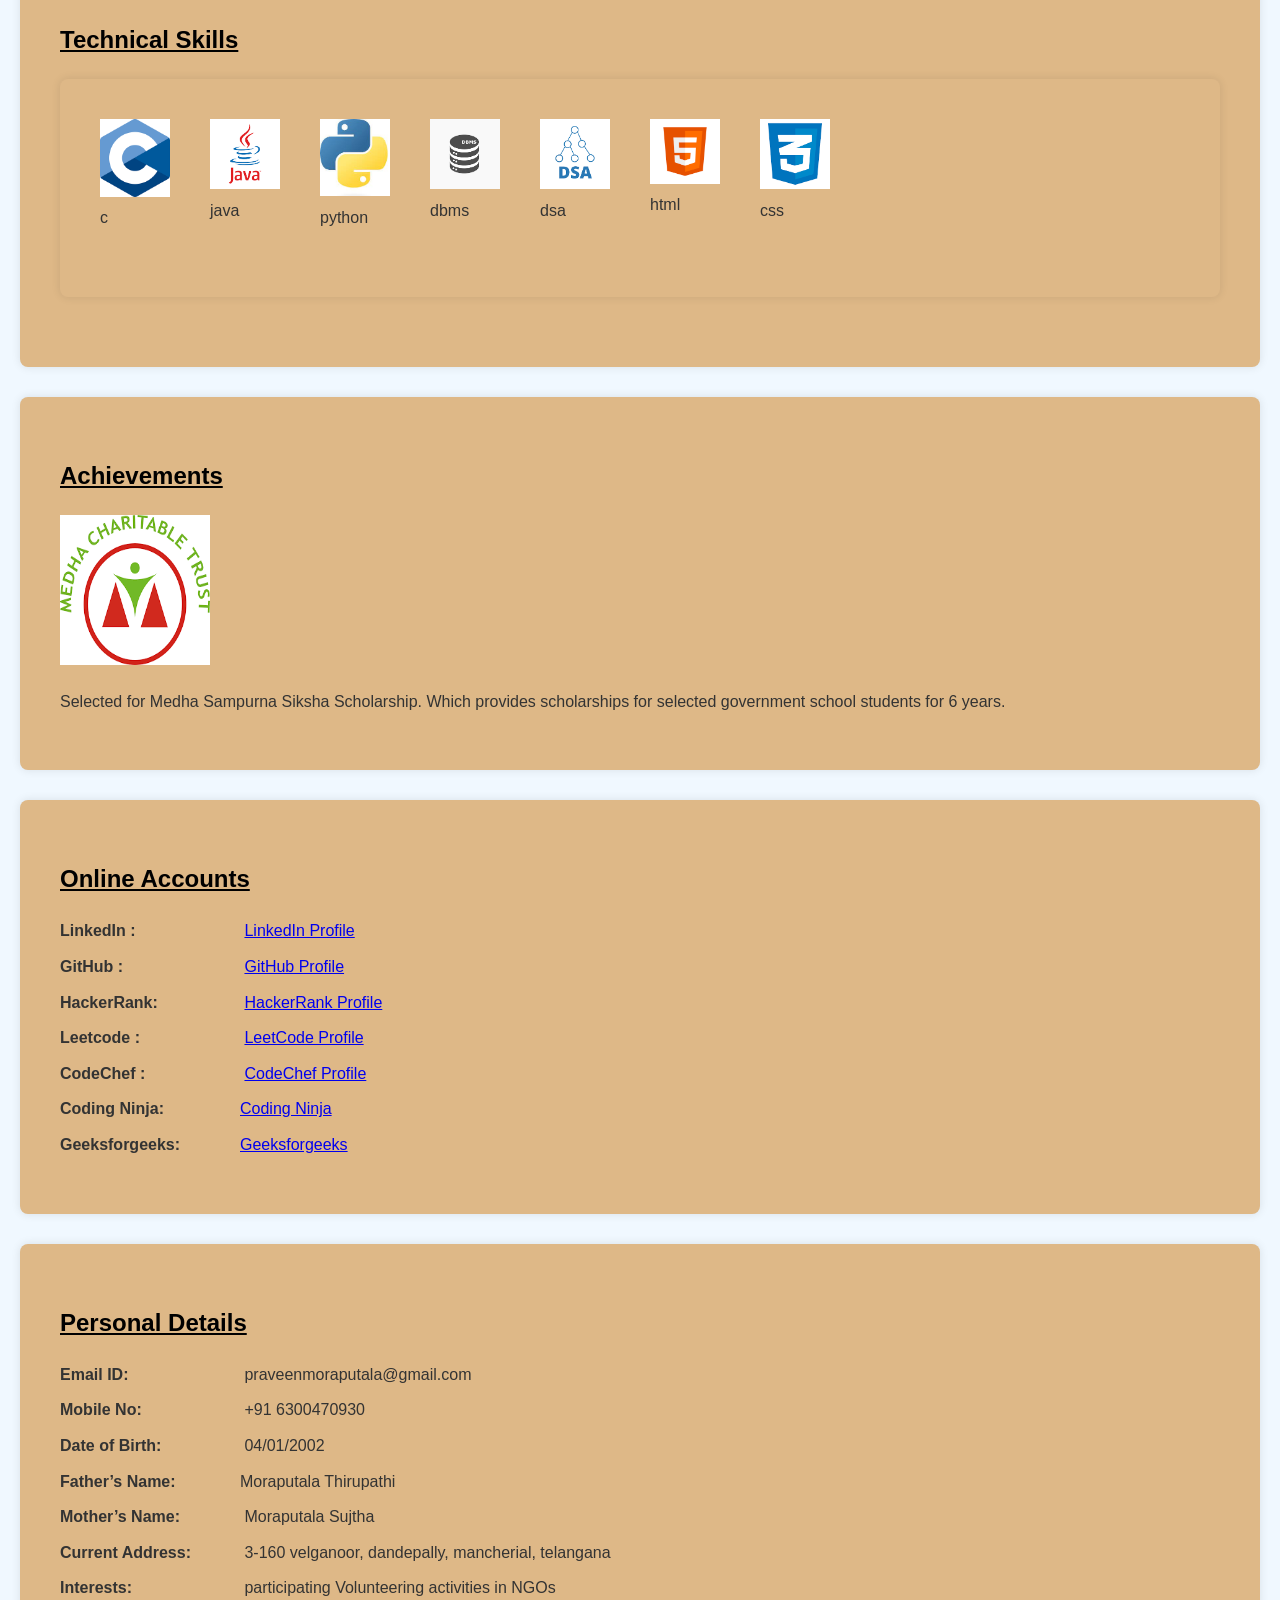
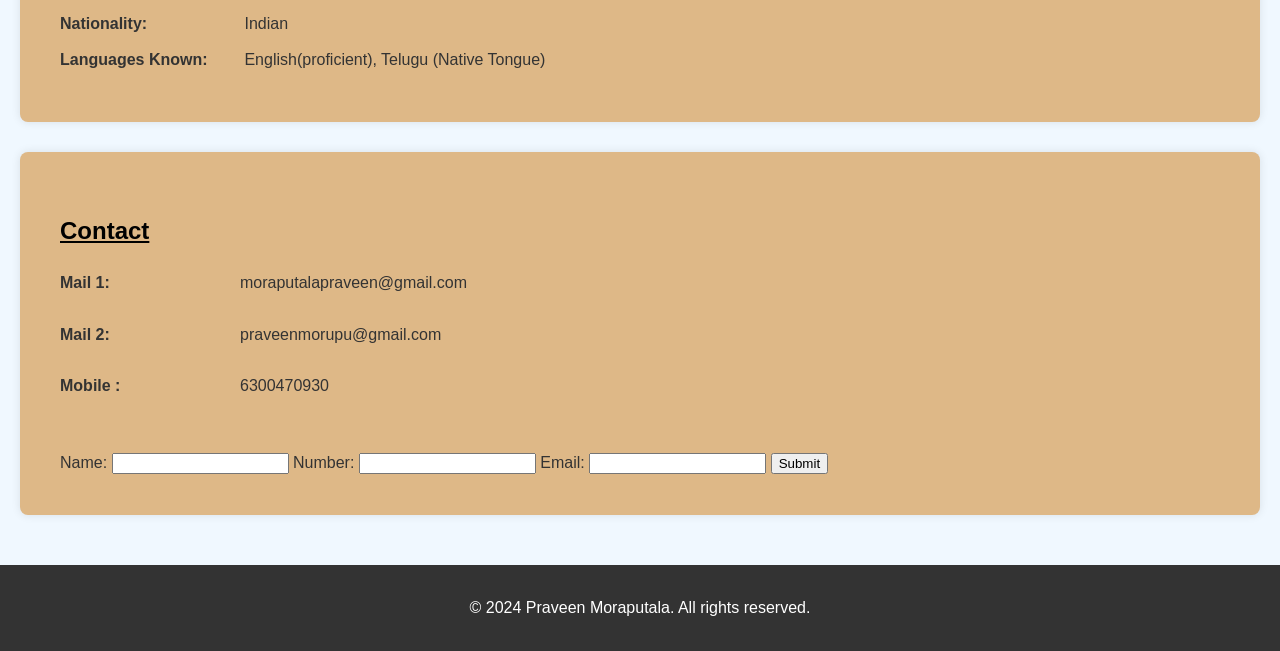
==== commit 617e6907: "Update index.html" ====
--- a/index.html
+++ b/index.html
@@ -28,7 +28,7 @@
         </div>
 
         <div id="greetings">
-            Greetings! jeevan I'm Praveen, a passionate software developer on a mission to turn innovative ideas into reality.
+            Greetings! I'm Praveen, a passionate software developer on a mission to turn innovative ideas into reality.
             My approach to development is rooted in a love for clean, efficient code and a commitment to continuous learning. 
                 I'm excited about the endless possibilities in the tech world and eager to contribute my skills to projects that 
                 push boundaries. Let's collaborate and build something extraordinary!
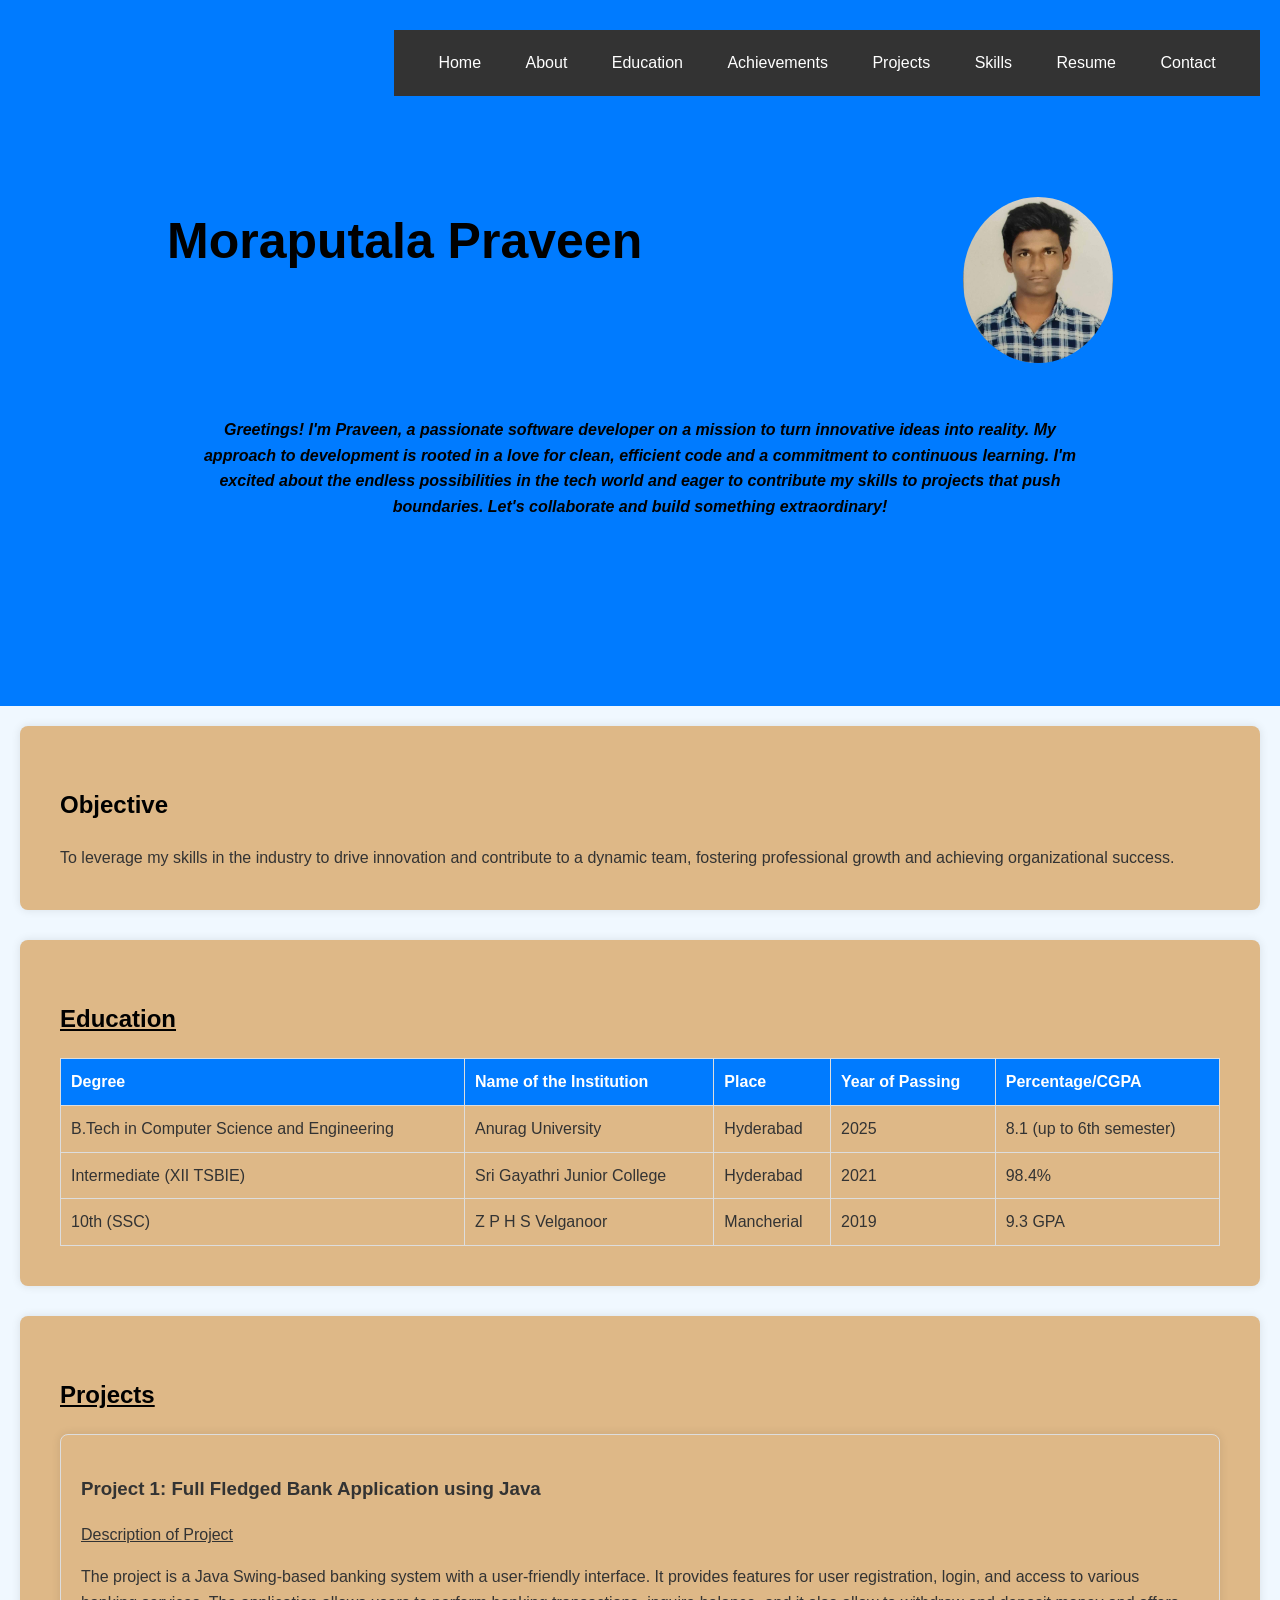
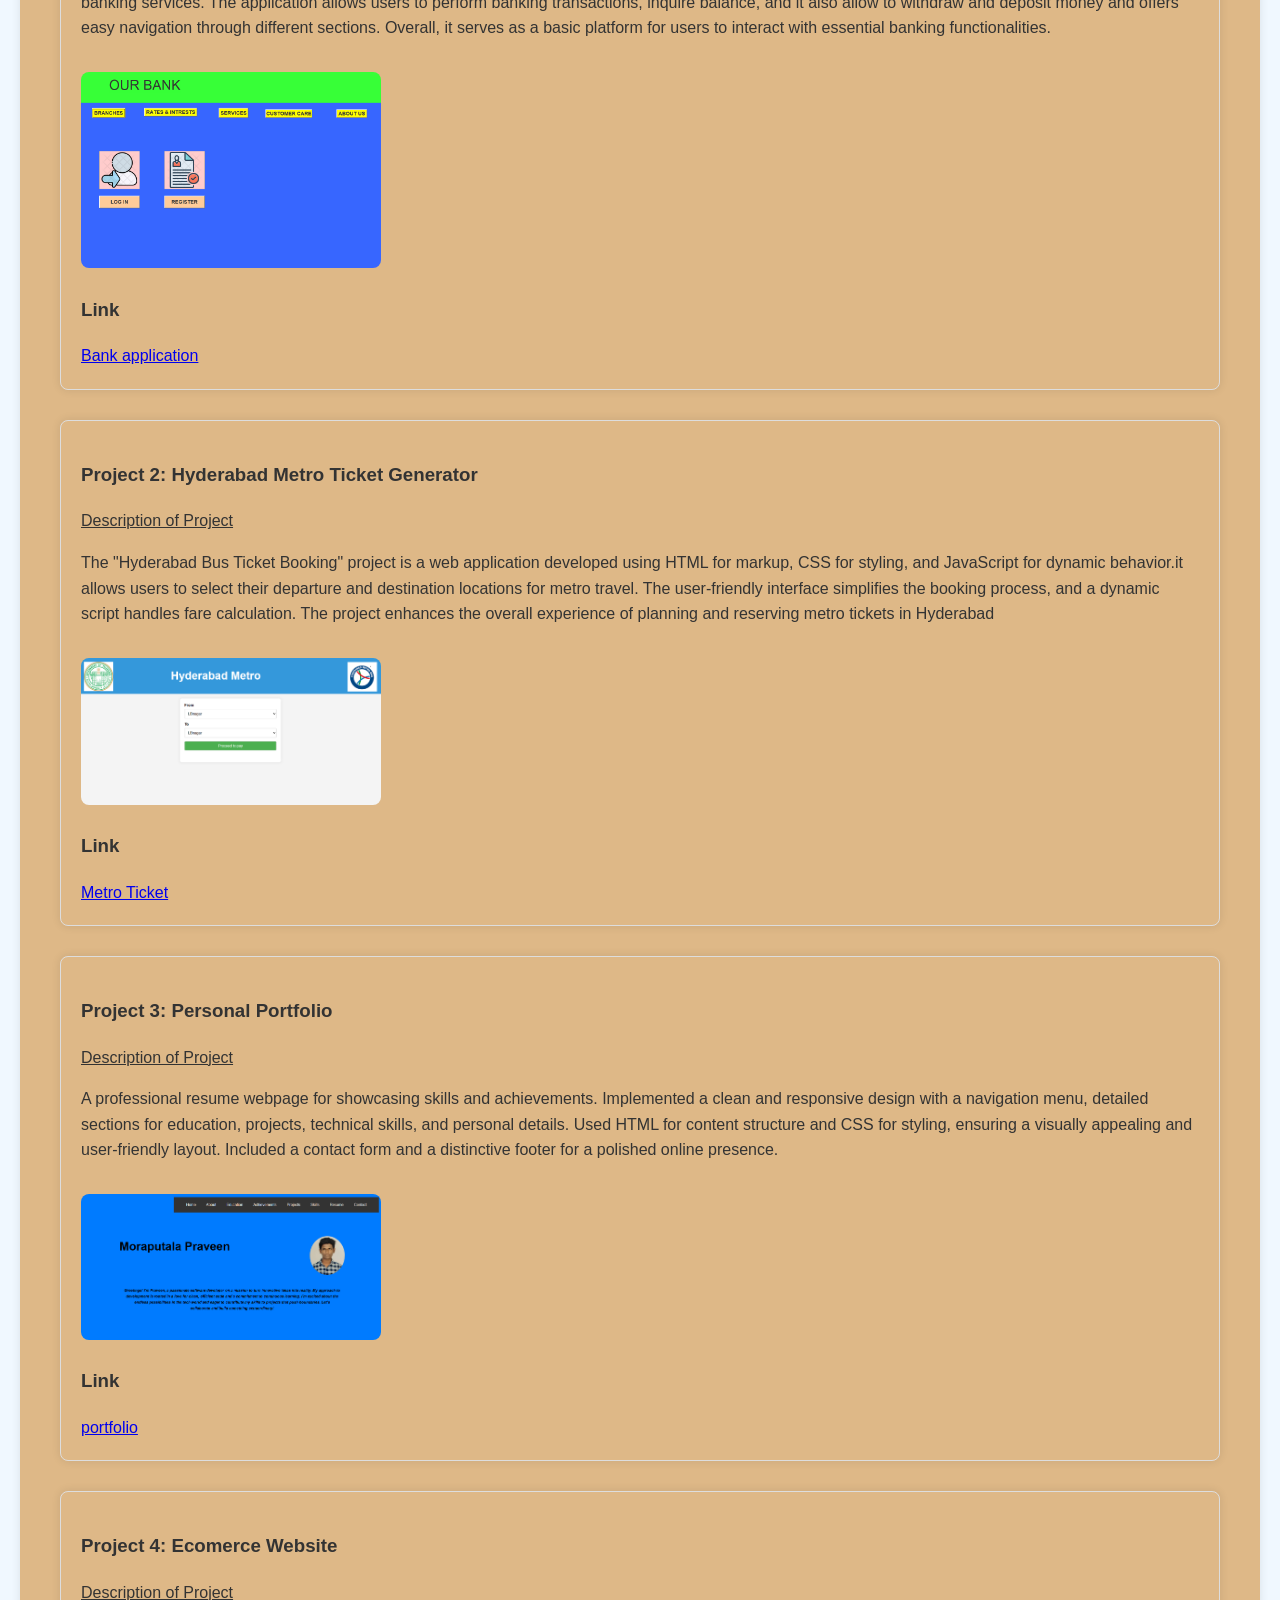
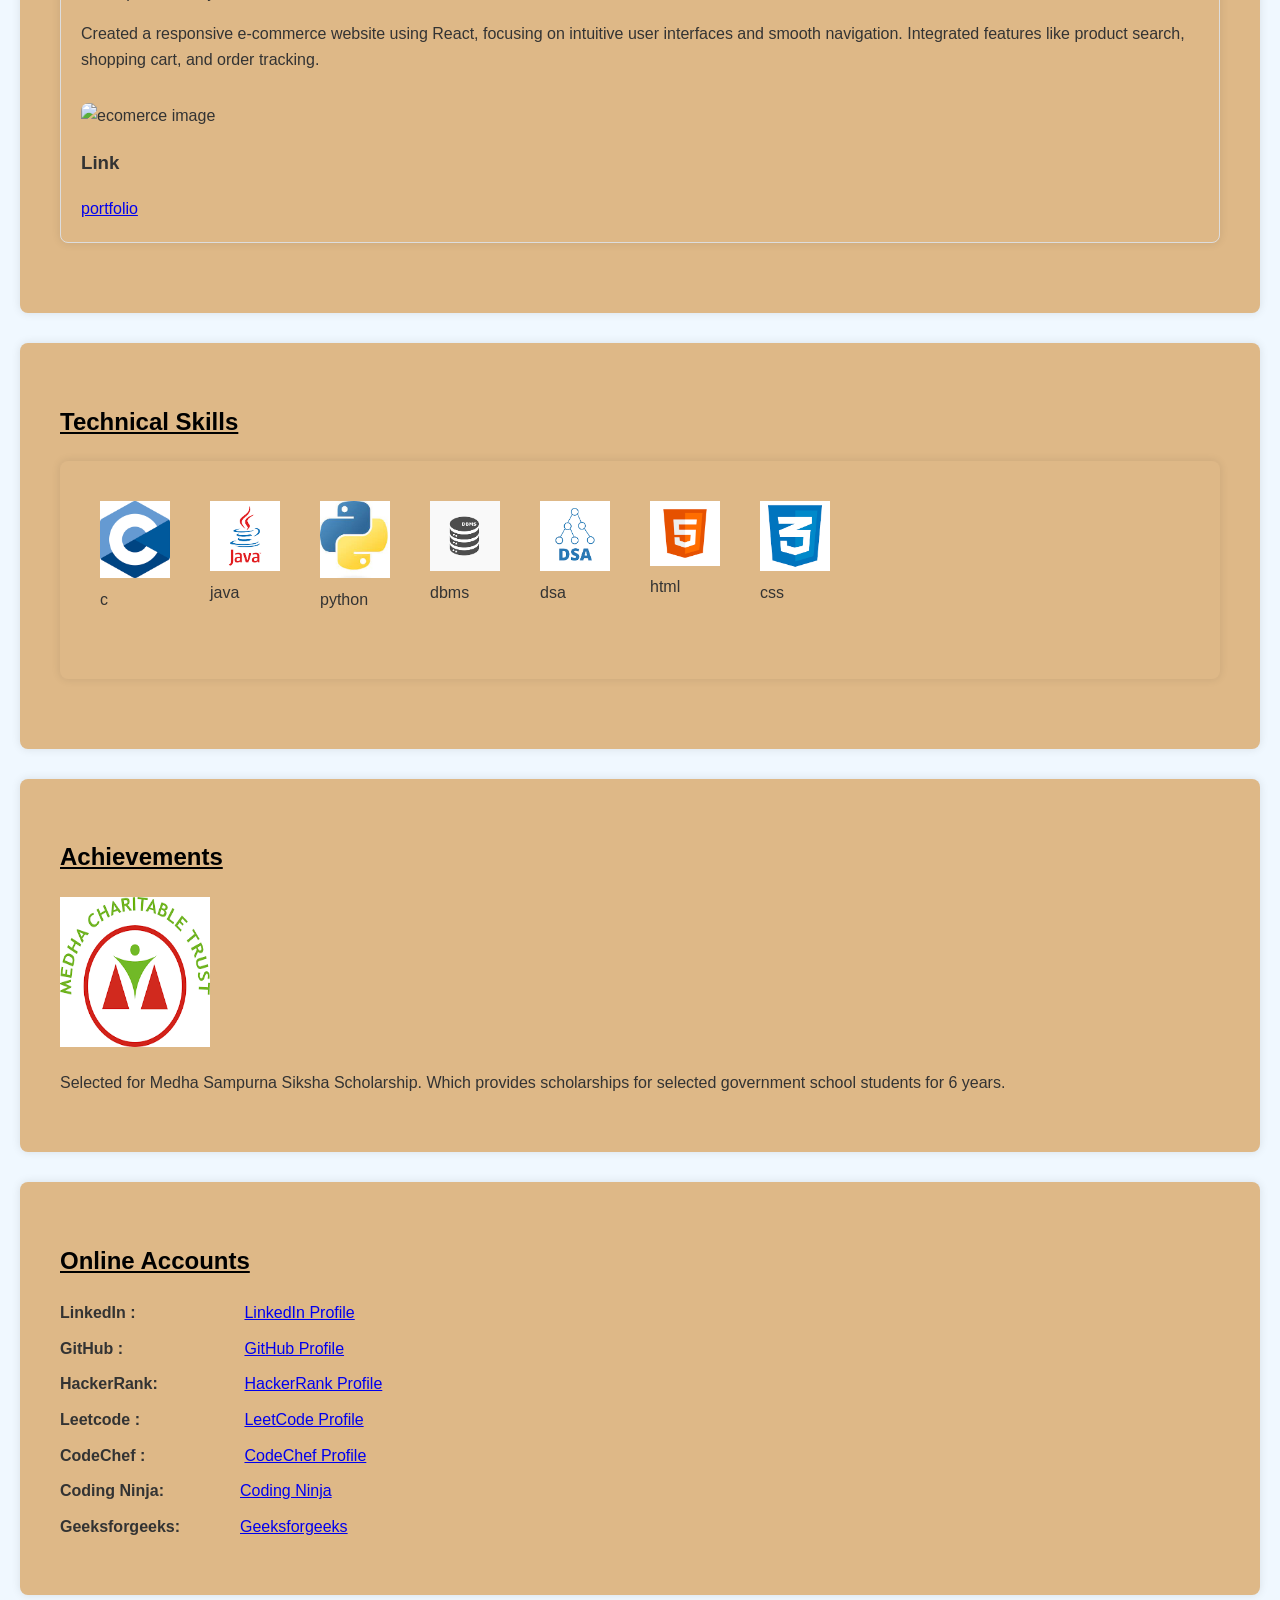
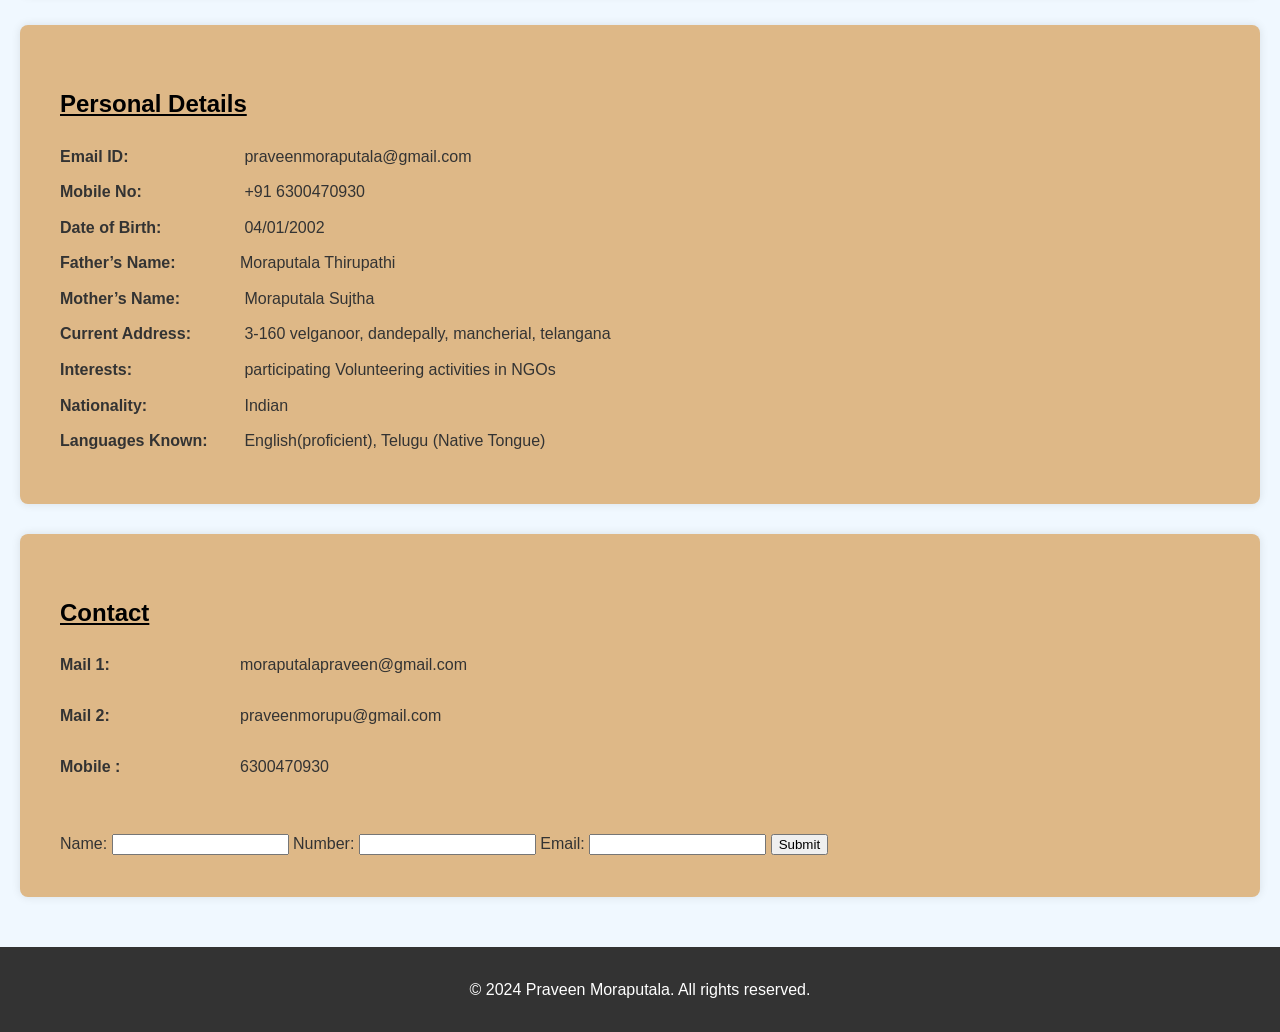
==== commit dc30e3b5: "Update index.html" ====
--- a/index.html
+++ b/index.html
@@ -116,6 +116,19 @@
                 <img src="portfolio.png" alt="portfolio image" width="300" height="100">
                 <h3>Link</h3>
                 <a href="https://github.com/moraputalapraveen/bank-application" target="_blank">portfolio </a>
+            </div>
+
+            <div class="project">
+                <h3>Project 4: Ecomerce Website</h3>
+                <p><u>Description of Project </u></p>
+                <p>
+                   Created a responsive e-commerce website using React, focusing on intuitive user
+interfaces and smooth navigation. Integrated features like product search, shopping cart,
+and order tracking.
+                </p>
+                <img src="ecomerce.png" alt="ecomerce image" width="300" height="100">
+                <h3>Link</h3>
+                <a href="https://github.com/moraputalapraveen/Ecomerce" target="_blank">portfolio </a>
             </div>
             
         </div>
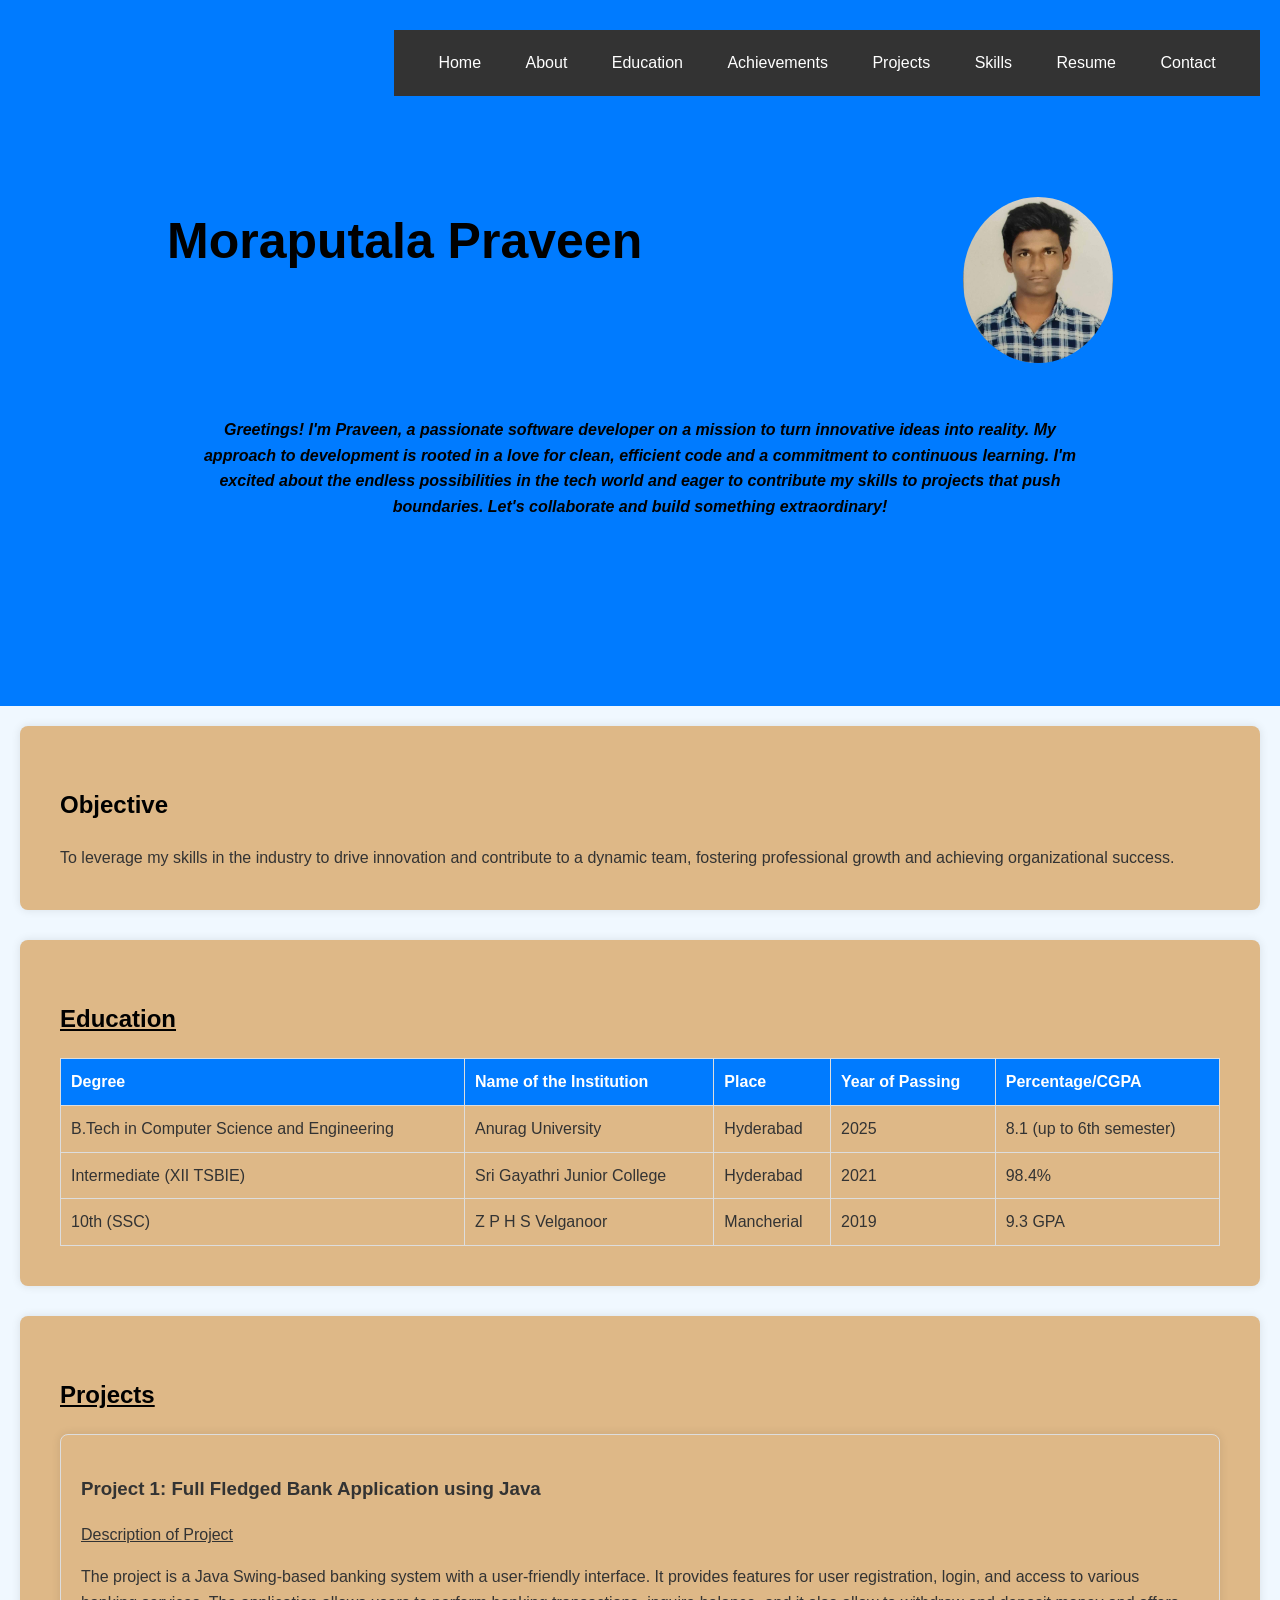
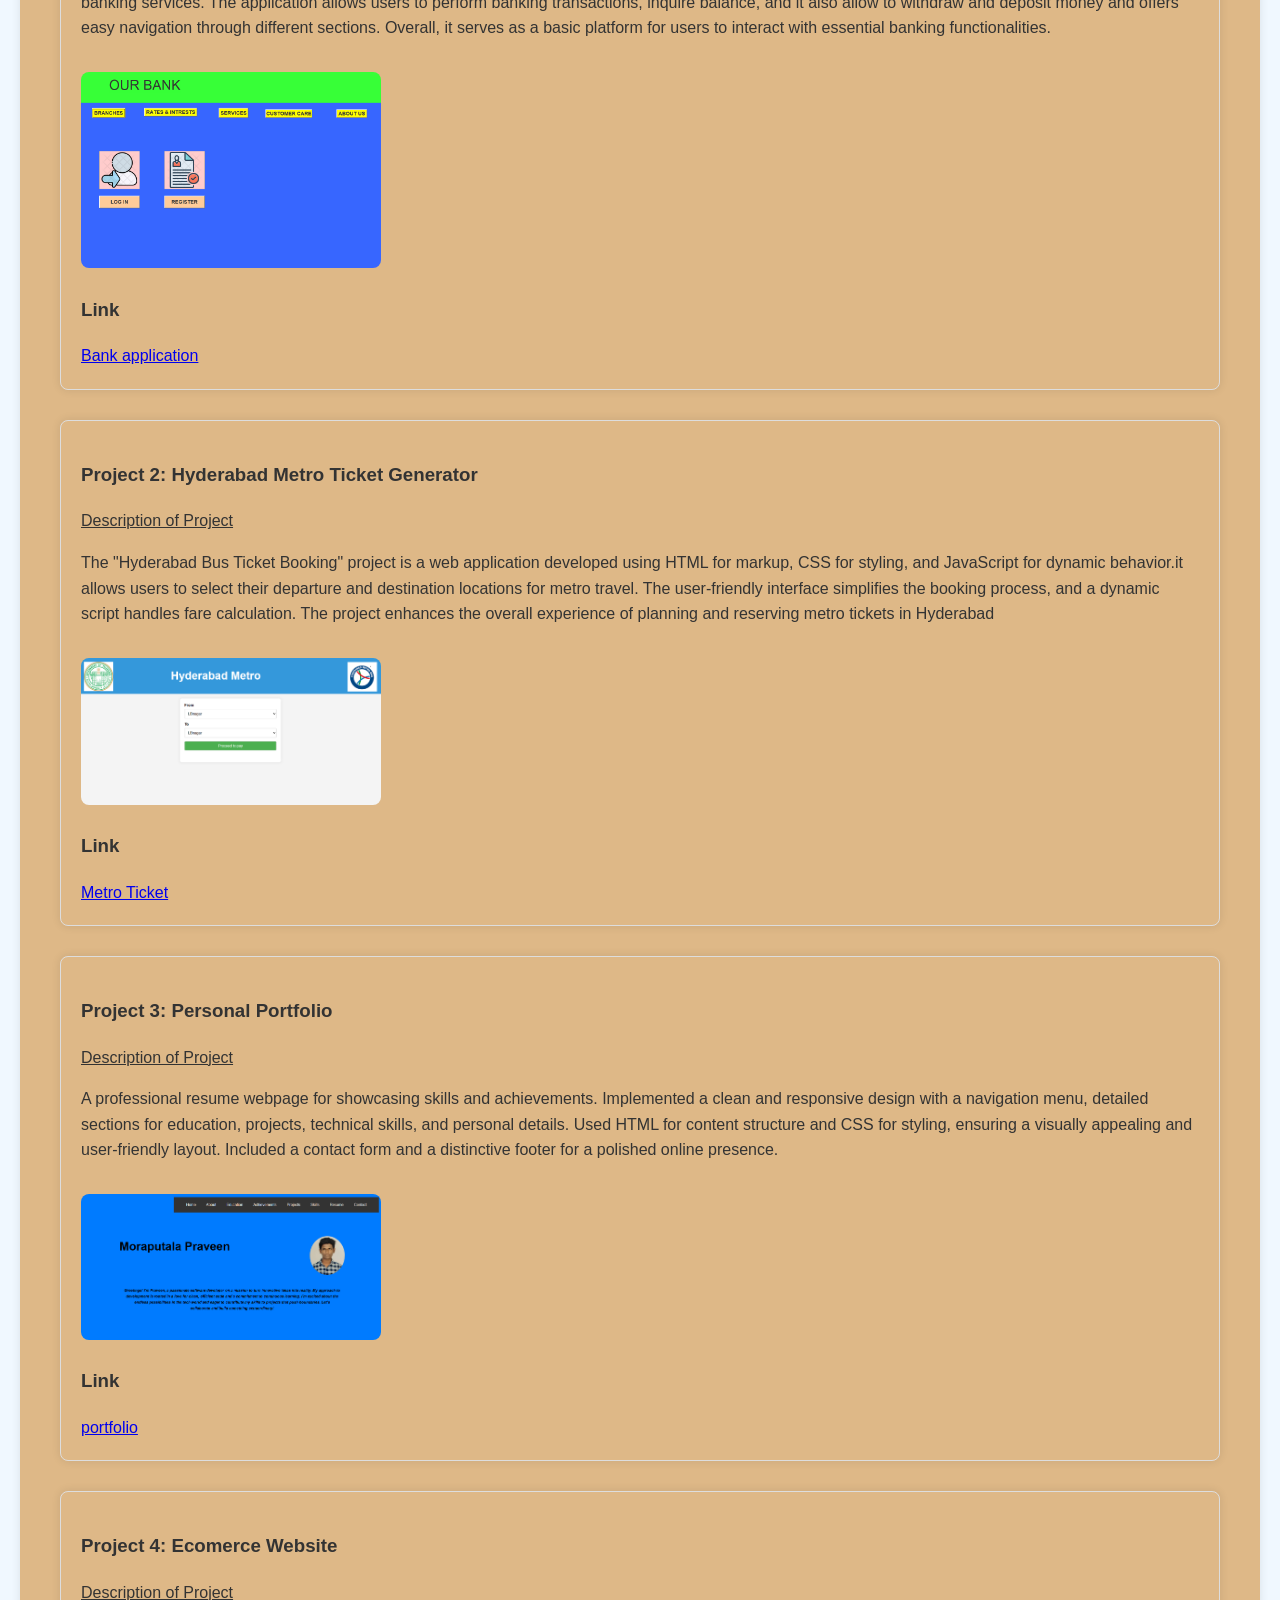
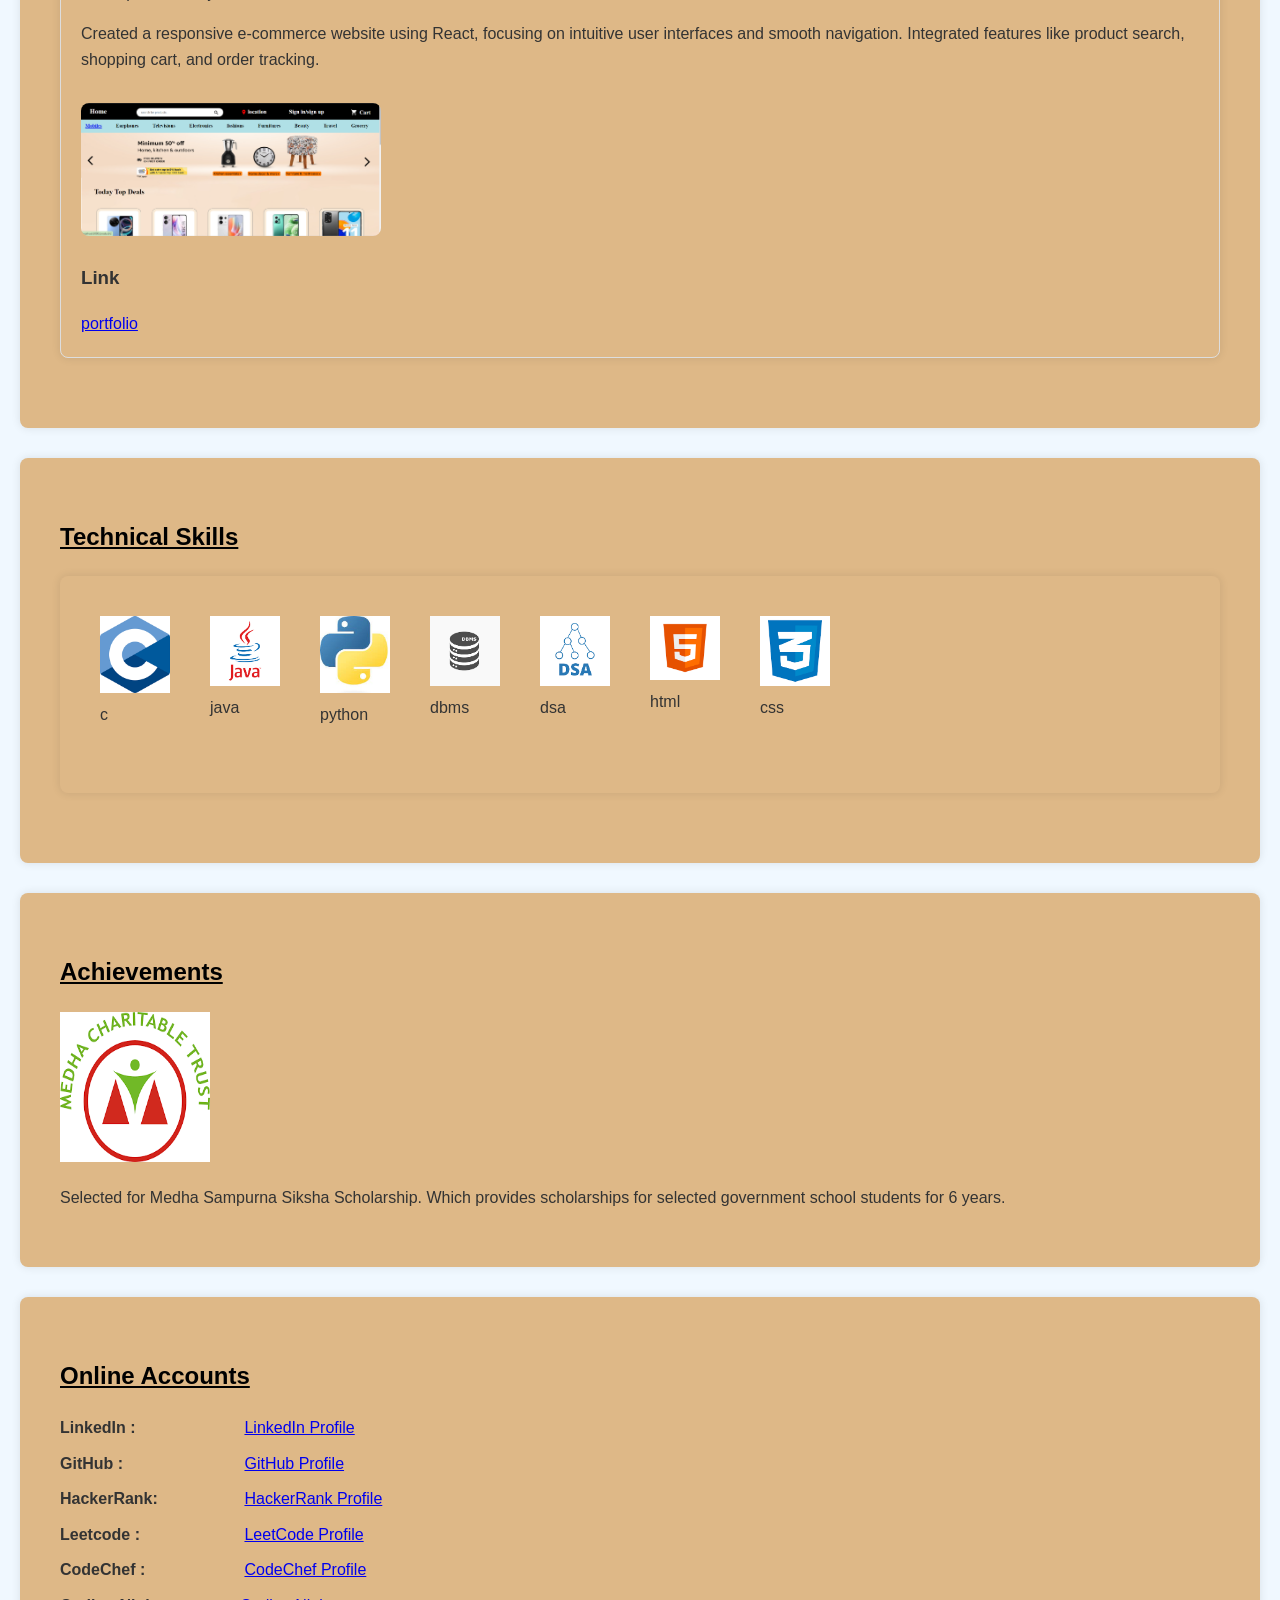
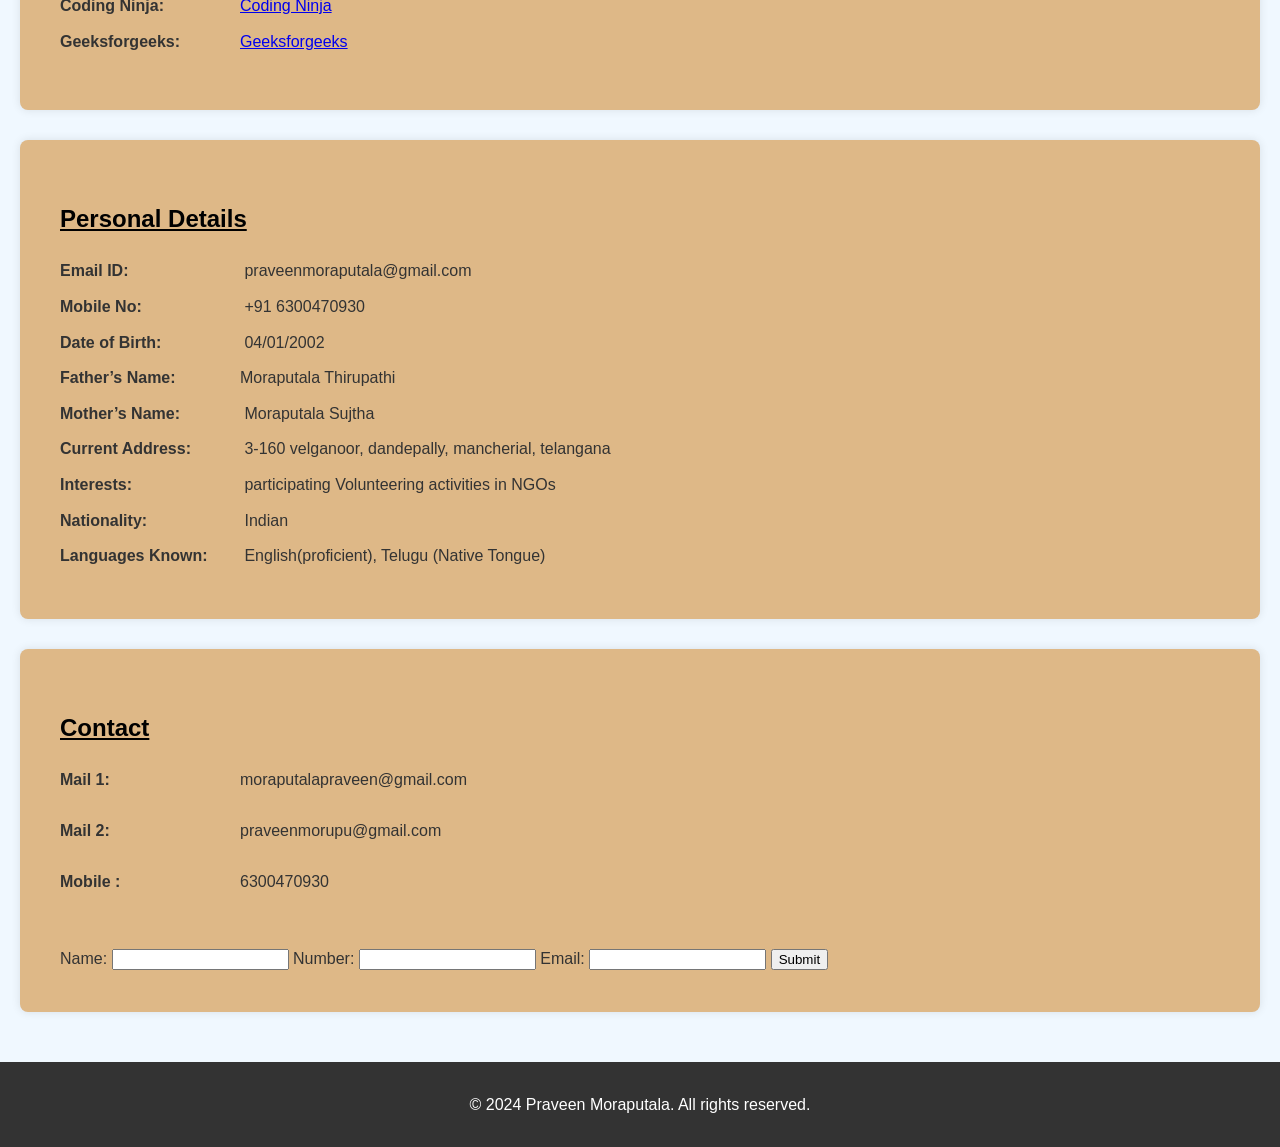
==== commit cebf3af6: "Update index.html" ====
--- a/index.html
+++ b/index.html
@@ -115,7 +115,7 @@
                       Included a contact form and a distinctive footer for a polished online presence.</p>
                 <img src="portfolio.png" alt="portfolio image" width="300" height="100">
                 <h3>Link</h3>
-                <a href="https://github.com/moraputalapraveen/bank-application" target="_blank">portfolio </a>
+                <a href="https://github.com/moraputalapraveen/personal_portfolio" target="_blank">portfolio </a>
             </div>
 
             <div class="project">
